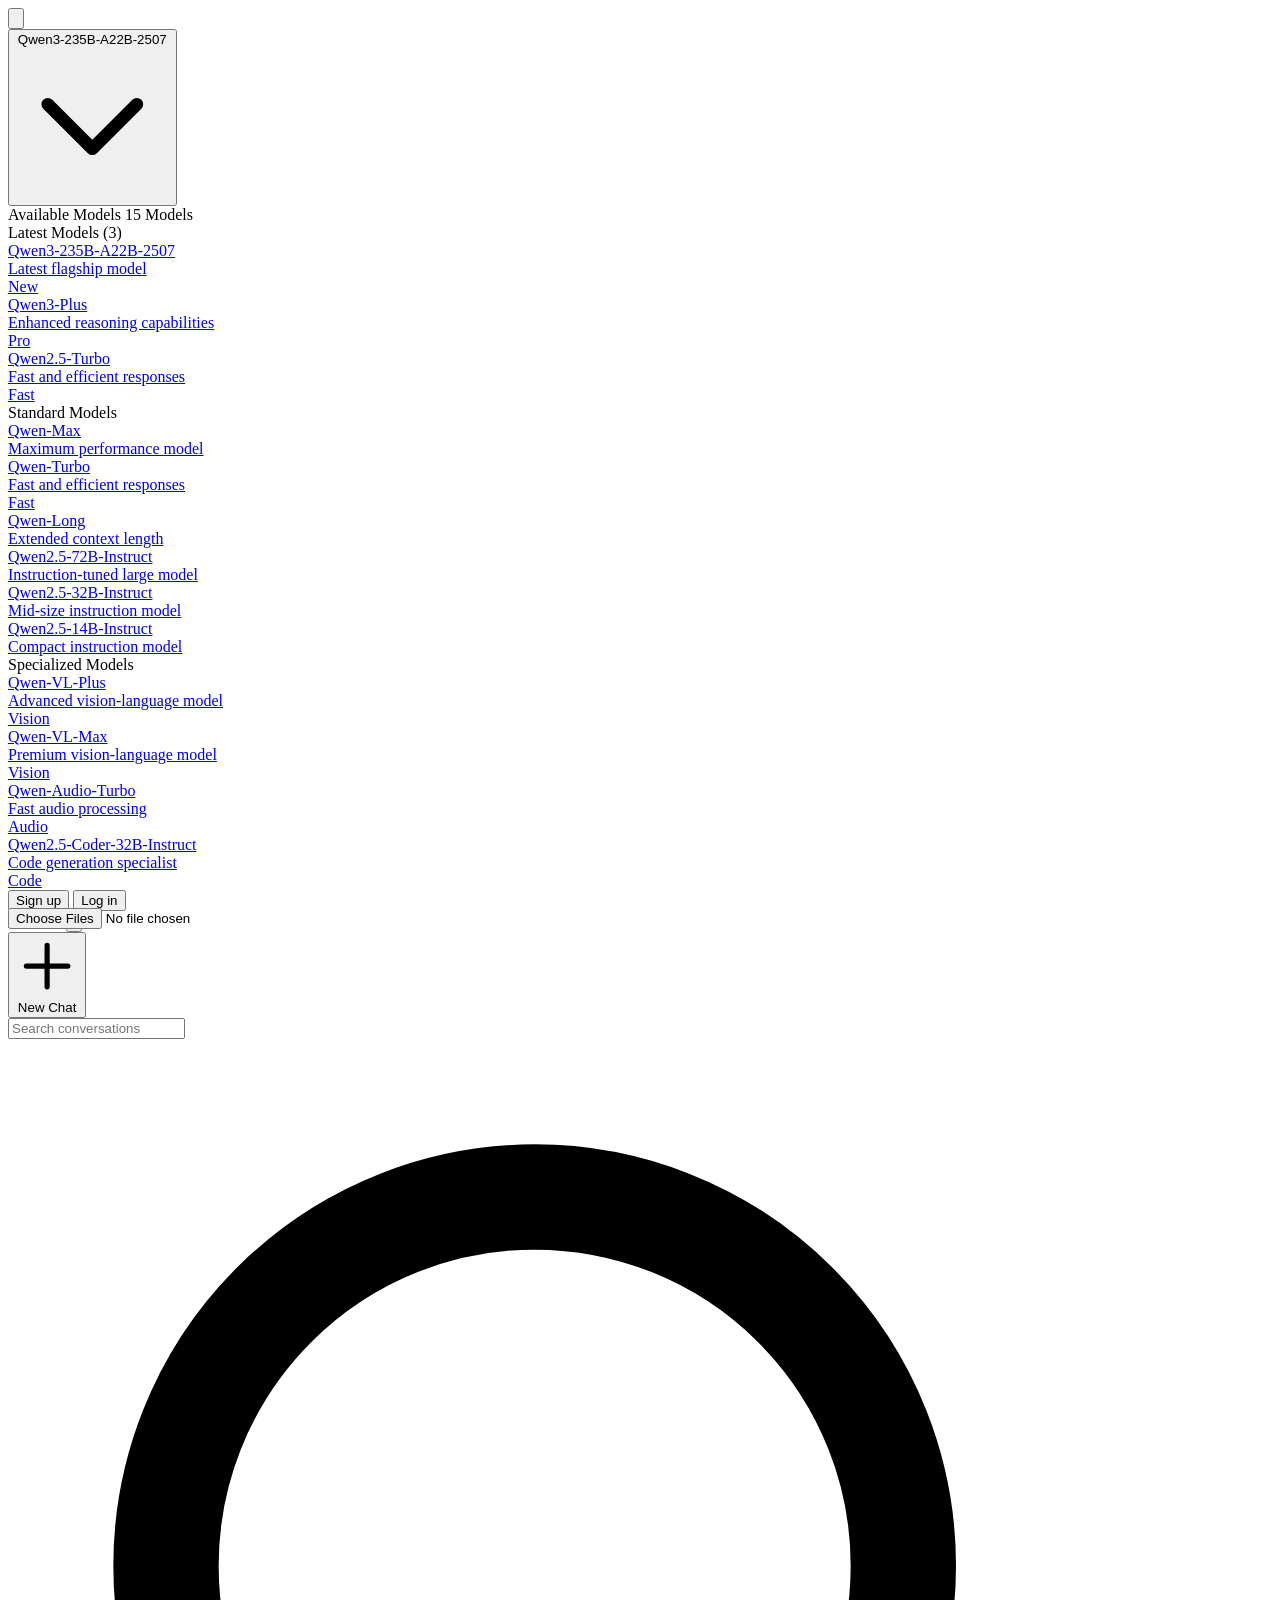
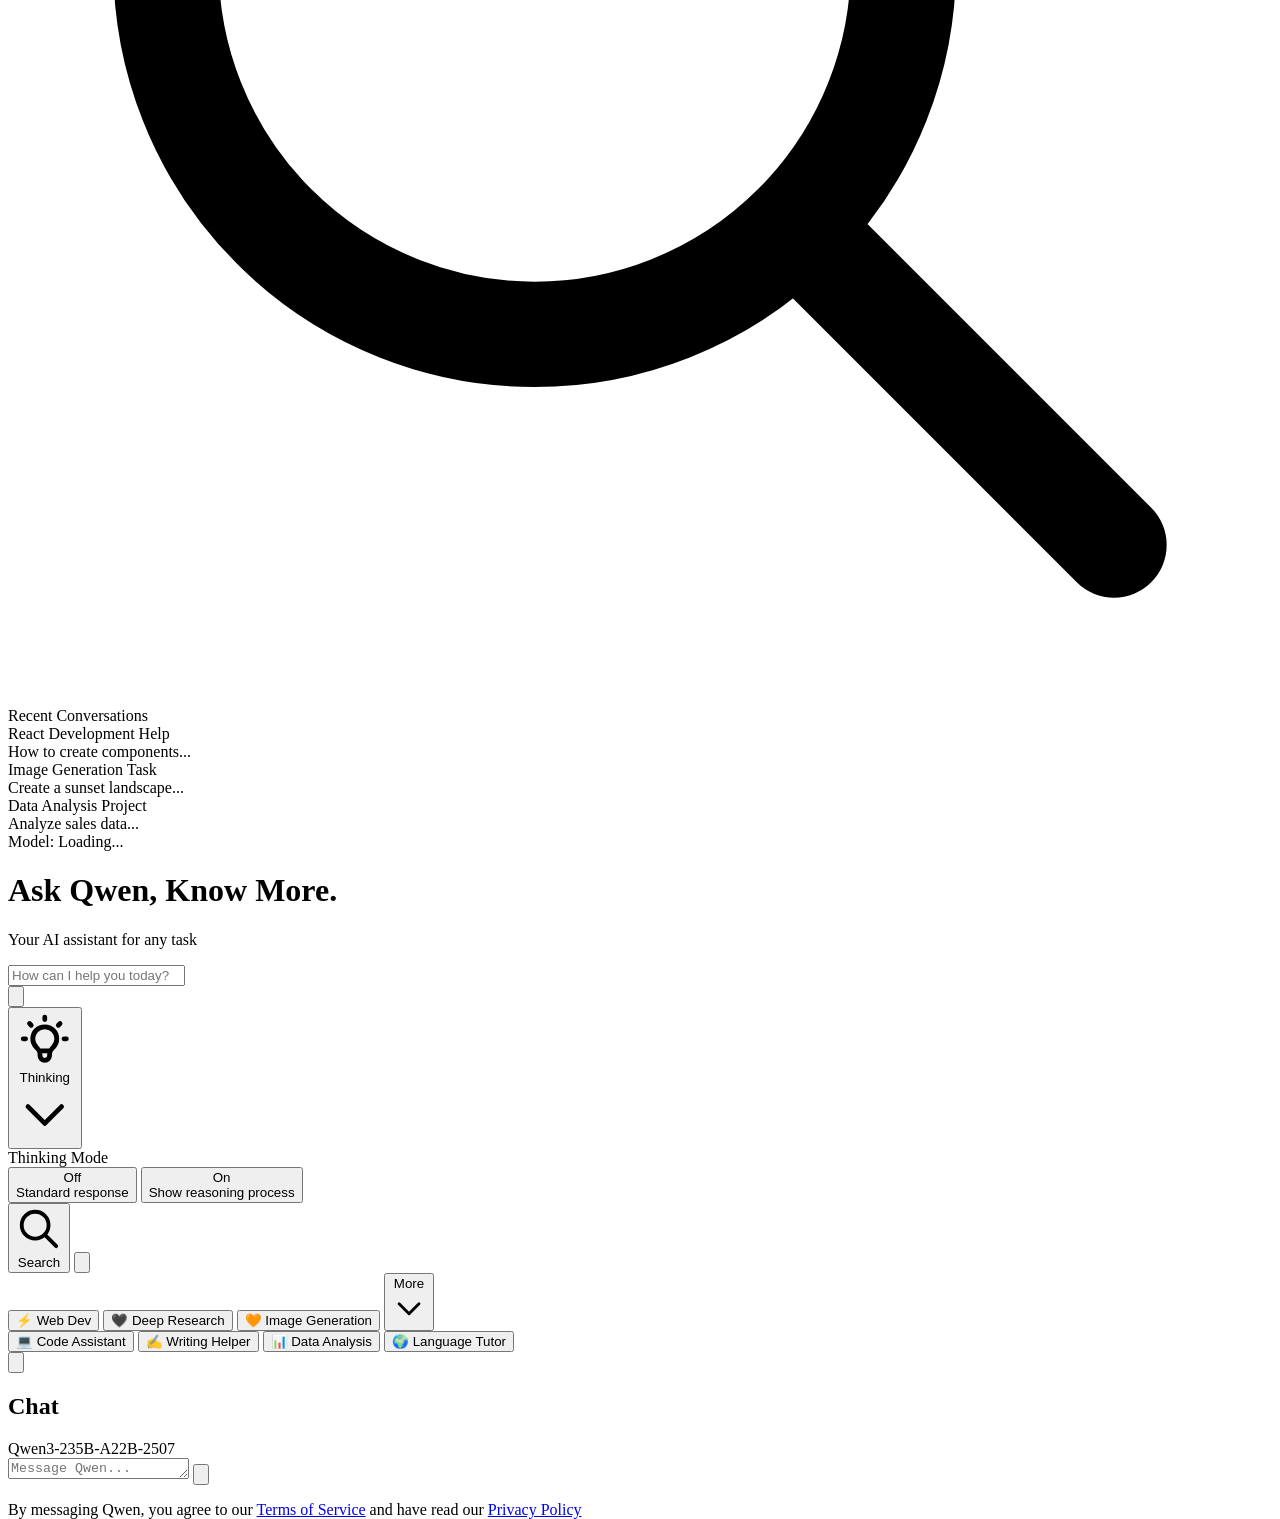
==== ui_clone/index.html @ 299d86d3 "auto-commit for f70ce134-14ff-4883-813b-c6e6c3bb72fe" ====
<!DOCTYPE html>
<html lang="en-US" class="is-chrome is-desktop is-win light">

<head>
    <meta charset="UTF-8">
    <meta name="viewport" content="width=device-width, initial-scale=1.0">
    <title>Qwen</title>
    
    <!-- Qwen's Original CSS for exact styling -->
    <link rel="stylesheet" crossorigin="" href="https://assets.alicdn.com/g/qwenweb/qwen-webui-fe/0.0.169/_app/immutable/assets/aes.D1ndKJq0.css">
    <link rel="stylesheet" crossorigin="" href="https://assets.alicdn.com/g/qwenweb/qwen-webui-fe/0.0.169/_app/immutable/assets/0.BDUhF7UC.css">
    <link rel="stylesheet" crossorigin="" href="https://assets.alicdn.com/g/qwenweb/qwen-webui-fe/0.0.169/_app/immutable/assets/2.DqKaB5UK.css">
    <link rel="stylesheet" crossorigin="" href="https://assets.alicdn.com/g/qwenweb/qwen-webui-fe/0.0.169/_app/immutable/assets/Navbar.Ba7h1wvu.css">
    <link rel="stylesheet" crossorigin="" href="https://assets.alicdn.com/g/qwenweb/qwen-webui-fe/0.0.169/_app/immutable/assets/ChatContent.tpFCF9HS.css">

    <!-- Our Custom CSS for functionality -->
    <link rel="stylesheet" href="/assets/style.css">

    <script>
        // Set theme based on system preference
        (() => {
            const isDarkMode = window.matchMedia("(prefers-color-scheme: dark)").matches;
            if (isDarkMode) {
                document.documentElement.classList.add("dark");
                document.documentElement.classList.remove("light");
            }
        })();
    </script>
</head>

<body data-sveltekit-preload-data="hover" data-spm="29997169" style="overflow: unset;">
    <div id="app" style="display:contents">
        <div class="app relative h-full" id="app-container" style="height: 100vh;">
            
            <!-- ============================================== -->
            <!-- TOP NAVIGATION BAR - Pixel Perfect Match     -->
            <!-- ============================================== -->
            <div class="sticky top-0 z-50 w-full border-b border-gray-200 bg-white dark:border-gray-800 dark:bg-gray-900">
                <div class="flex h-14 items-center justify-between px-4">
                    <!-- Left side - Model selector & Sidebar toggle -->
                    <div class="flex items-center space-x-4">
                        <!-- Sidebar Toggle Button -->
                        <button id="sidebar-toggle" class="lg:hidden rounded-md p-1 text-gray-500 hover:bg-gray-100 hover:text-gray-700 dark:text-gray-400 dark:hover:bg-gray-800 dark:hover:text-gray-300 transition-colors">
                            <svg class="h-5 w-5" fill="none" stroke="currentColor" viewBox="0 0 24 24">
                                <path stroke-linecap="round" stroke-linejoin="round" stroke-width="2" d="M4 6h16M4 12h16M4 18h16"></path>
                            </svg>
                        </button>
                        
                        <div class="relative">
                            <button id="model-selector-button" class="flex items-center space-x-2 rounded-md px-3 py-1.5 text-sm font-medium text-gray-900 hover:bg-gray-100 dark:text-gray-100 dark:hover:bg-gray-800 transition-colors">
                                <span id="current-model-name">Qwen3-235B-A22B-2507</span>
                                <svg class="h-4 w-4 transition-transform" fill="none" stroke="currentColor" viewBox="0 0 24 24">
                                    <path stroke-linecap="round" stroke-linejoin="round" stroke-width="2" d="M19 9l-7 7-7-7"></path>
                                </svg>
                            </button>
                            <!-- Model dropdown with MODEL COUNT DISPLAY -->
                            <div id="model-dropdown" class="absolute left-0 top-full z-20 mt-1 hidden w-80 rounded-md bg-white py-1 shadow-lg ring-1 ring-black ring-opacity-5 dark:bg-gray-800 transform opacity-0 scale-95 transition-all dropdown-shadow">
                                <div class="px-4 py-2 text-xs font-medium text-gray-500 dark:text-gray-400 uppercase tracking-wide flex items-center justify-between">
                                    <span>Available Models</span>
                                    <span id="model-count-badge" class="bg-purple-100 text-purple-800 px-2 py-1 rounded-full text-xs font-semibold dark:bg-purple-900 dark:text-purple-200">15 Models</span>
                                </div>
                                <div class="max-h-96 overflow-y-auto">
                                    <!-- Latest Models -->
                                    <div class="px-4 py-1 text-xs font-medium text-purple-600 dark:text-purple-400">Latest Models (3)</div>
                                    <a href="#" class="flex items-center justify-between px-4 py-3 text-sm text-gray-900 hover:bg-gray-100 dark:text-gray-100 dark:hover:bg-gray-700 transition-colors" data-model="Qwen3-235B-A22B-2507">
                                        <div>
                                            <div class="font-medium">Qwen3-235B-A22B-2507</div>
                                            <div class="text-xs text-gray-500 dark:text-gray-400">Latest flagship model</div>
                                        </div>
                                        <span class="text-xs bg-purple-100 text-purple-800 px-2 py-1 rounded-full dark:bg-purple-900 dark:text-purple-200">New</span>
                                    </a>
                                    <a href="#" class="flex items-center justify-between px-4 py-3 text-sm text-gray-900 hover:bg-gray-100 dark:text-gray-100 dark:hover:bg-gray-700 transition-colors" data-model="Qwen3-Plus">
                                        <div>
                                            <div class="font-medium">Qwen3-Plus</div>
                                            <div class="text-xs text-gray-500 dark:text-gray-400">Enhanced reasoning capabilities</div>
                                        </div>
                                        <span class="text-xs bg-green-100 text-green-800 px-2 py-1 rounded-full dark:bg-green-900 dark:text-green-200">Pro</span>
                                    </a>
                                    <a href="#" class="flex items-center justify-between px-4 py-3 text-sm text-gray-900 hover:bg-gray-100 dark:text-gray-100 dark:hover:bg-gray-700 transition-colors" data-model="Qwen2.5-Turbo">
                                        <div>
                                            <div class="font-medium">Qwen2.5-Turbo</div>
                                            <div class="text-xs text-gray-500 dark:text-gray-400">Fast and efficient responses</div>
                                        </div>
                                        <span class="text-xs bg-blue-100 text-blue-800 px-2 py-1 rounded-full dark:bg-blue-900 dark:text-blue-200">Fast</span>
                                    </a>
                                    
                                    <!-- Standard Models -->
                                    <div class="px-4 py-1 text-xs font-medium text-blue-600 dark:text-blue-400 mt-2">Standard Models</div>
                                    <a href="#" class="flex items-center justify-between px-4 py-3 text-sm text-gray-900 hover:bg-gray-100 dark:text-gray-100 dark:hover:bg-gray-700 transition-colors" data-model="Qwen-Max">
                                        <div>
                                            <div class="font-medium">Qwen-Max</div>
                                            <div class="text-xs text-gray-500 dark:text-gray-400">Maximum performance model</div>
                                        </div>
                                    </a>
                                    <a href="#" class="flex items-center justify-between px-4 py-3 text-sm text-gray-900 hover:bg-gray-100 dark:text-gray-100 dark:hover:bg-gray-700 transition-colors" data-model="Qwen-Turbo">
                                        <div>
                                            <div class="font-medium">Qwen-Turbo</div>
                                            <div class="text-xs text-gray-500 dark:text-gray-400">Fast and efficient responses</div>
                                        </div>
                                        <span class="text-xs bg-blue-100 text-blue-800 px-2 py-1 rounded-full dark:bg-blue-900 dark:text-blue-200">Fast</span>
                                    </a>
                                    <a href="#" class="flex items-center justify-between px-4 py-3 text-sm text-gray-900 hover:bg-gray-100 dark:text-gray-100 dark:hover:bg-gray-700 transition-colors" data-model="Qwen-Long">
                                        <div>
                                            <div class="font-medium">Qwen-Long</div>
                                            <div class="text-xs text-gray-500 dark:text-gray-400">Extended context length</div>
                                        </div>
                                    </a>
                                    <a href="#" class="flex items-center justify-between px-4 py-3 text-sm text-gray-900 hover:bg-gray-100 dark:text-gray-100 dark:hover:bg-gray-700 transition-colors" data-model="Qwen2.5-72B-Instruct">
                                        <div>
                                            <div class="font-medium">Qwen2.5-72B-Instruct</div>
                                            <div class="text-xs text-gray-500 dark:text-gray-400">Instruction-tuned large model</div>
                                        </div>
                                    </a>
                                    <a href="#" class="flex items-center justify-between px-4 py-3 text-sm text-gray-900 hover:bg-gray-100 dark:text-gray-100 dark:hover:bg-gray-700 transition-colors" data-model="Qwen2.5-32B-Instruct">
                                        <div>
                                            <div class="font-medium">Qwen2.5-32B-Instruct</div>
                                            <div class="text-xs text-gray-500 dark:text-gray-400">Mid-size instruction model</div>
                                        </div>
                                    </a>
                                    <a href="#" class="flex items-center justify-between px-4 py-3 text-sm text-gray-900 hover:bg-gray-100 dark:text-gray-100 dark:hover:bg-gray-700 transition-colors" data-model="Qwen2.5-14B-Instruct">
                                        <div>
                                            <div class="font-medium">Qwen2.5-14B-Instruct</div>
                                            <div class="text-xs text-gray-500 dark:text-gray-400">Compact instruction model</div>
                                        </div>
                                    </a>
                                    
                                    <!-- Specialized Models -->
                                    <div class="px-4 py-1 text-xs font-medium text-orange-600 dark:text-orange-400 mt-2">Specialized Models</div>
                                    <a href="#" class="flex items-center justify-between px-4 py-3 text-sm text-gray-900 hover:bg-gray-100 dark:text-gray-100 dark:hover:bg-gray-700 transition-colors" data-model="Qwen-VL-Plus">
                                        <div>
                                            <div class="font-medium">Qwen-VL-Plus</div>
                                            <div class="text-xs text-gray-500 dark:text-gray-400">Advanced vision-language model</div>
                                        </div>
                                        <span class="text-xs bg-orange-100 text-orange-800 px-2 py-1 rounded-full dark:bg-orange-900 dark:text-orange-200">Vision</span>
                                    </a>
                                    <a href="#" class="flex items-center justify-between px-4 py-3 text-sm text-gray-900 hover:bg-gray-100 dark:text-gray-100 dark:hover:bg-gray-700 transition-colors" data-model="Qwen-VL-Max">
                                        <div>
                                            <div class="font-medium">Qwen-VL-Max</div>
                                            <div class="text-xs text-gray-500 dark:text-gray-400">Premium vision-language model</div>
                                        </div>
                                        <span class="text-xs bg-orange-100 text-orange-800 px-2 py-1 rounded-full dark:bg-orange-900 dark:text-orange-200">Vision</span>
                                    </a>
                                    <a href="#" class="flex items-center justify-between px-4 py-3 text-sm text-gray-900 hover:bg-gray-100 dark:text-gray-100 dark:hover:bg-gray-700 transition-colors" data-model="Qwen-Audio-Turbo">
                                        <div>
                                            <div class="font-medium">Qwen-Audio-Turbo</div>
                                            <div class="text-xs text-gray-500 dark:text-gray-400">Fast audio processing</div>
                                        </div>
                                        <span class="text-xs bg-pink-100 text-pink-800 px-2 py-1 rounded-full dark:bg-pink-900 dark:text-pink-200">Audio</span>
                                    </a>
                                    <a href="#" class="flex items-center justify-between px-4 py-3 text-sm text-gray-900 hover:bg-gray-100 dark:text-gray-100 dark:hover:bg-gray-700 transition-colors" data-model="Qwen2.5-Coder-32B-Instruct">
                                        <div>
                                            <div class="font-medium">Qwen2.5-Coder-32B-Instruct</div>
                                            <div class="text-xs text-gray-500 dark:text-gray-400">Code generation specialist</div>
                                        </div>
                                        <span class="text-xs bg-emerald-100 text-emerald-800 px-2 py-1 rounded-full dark:bg-emerald-900 dark:text-emerald-200">Code</span>
                                    </a>
                                </div>
                            </div>
                        </div>
                    </div>
                    
                    <!-- Right side - Login buttons -->
                    <div class="flex items-center space-x-3">
                        <button class="text-sm font-medium text-gray-700 hover:text-gray-900 dark:text-gray-300 dark:hover:text-gray-100 transition-colors">
                            Sign up
                        </button>
                        <button class="rounded-md bg-purple-600 px-4 py-2 text-sm font-medium text-white hover:bg-purple-700 transition-colors">
                            Log in
                        </button>
                    </div>
                </div>
            </div>

            <!-- ============================================== -->
            <!-- MAIN LAYOUT: COLLAPSIBLE SIDEBAR + CONTENT   -->
            <!-- ============================================== -->
            <div class="flex h-full">
                
                <!-- COLLAPSIBLE SIDEBAR - Fixed width when visible -->
                <div id="sidebar" class="fixed lg:relative top-0 left-0 z-40 h-full w-64 bg-white dark:bg-gray-900 border-r border-gray-200 dark:border-gray-800 transform -translate-x-full lg:translate-x-0 transition-transform duration-300 ease-in-out">
                    <div class="flex h-full flex-col">
                        <!-- Sidebar Header -->
                        <div class="flex items-center justify-between p-4 border-b border-gray-200 dark:border-gray-800">
                            <img alt="Qwen" class="h-8" src="https://assets.alicdn.com/g/qwenweb/qwen-webui-fe/0.0.169/static/qwen_row_text_icon_light_540.png">
                            <button id="sidebar-close" class="lg:hidden rounded-md p-1 text-gray-500 hover:bg-gray-100 hover:text-gray-700 dark:text-gray-400 dark:hover:bg-gray-800 dark:hover:text-gray-300 transition-colors">
                                <svg class="h-5 w-5" fill="none" stroke="currentColor" viewBox="0 0 24 24">
                                    <path stroke-linecap="round" stroke-linejoin="round" stroke-width="2" d="M6 18L18 6M6 6l12 12"></path>
                                </svg>
                            </button>
                        </div>

                        <!-- New Chat Button -->
                        <div class="p-4">
                            <button id="new-chat-button" class="flex w-full items-center space-x-3 rounded-lg border border-gray-200 px-4 py-3 text-sm font-medium text-gray-700 hover:bg-gray-50 dark:border-gray-600 dark:text-gray-300 dark:hover:bg-gray-800 transition-colors">
                                <svg class="h-4 w-4" fill="none" stroke="currentColor" viewBox="0 0 24 24">
                                    <path stroke-linecap="round" stroke-linejoin="round" stroke-width="2" d="M12 4v16m8-8H4"></path>
                                </svg>
                                <span>New Chat</span>
                            </button>
                        </div>

                        <!-- Search -->
                        <div class="px-4 mb-4">
                            <div class="relative">
                                <input type="text" placeholder="Search conversations" class="w-full rounded-lg border border-gray-200 bg-gray-50 px-3 py-2 pl-10 text-sm text-gray-900 focus:border-purple-500 focus:outline-none focus:ring-1 focus:ring-purple-500 dark:border-gray-600 dark:bg-gray-800 dark:text-gray-100 transition-colors">
                                <svg class="absolute left-3 top-2.5 h-4 w-4 text-gray-400" fill="none" stroke="currentColor" viewBox="0 0 24 24">
                                    <path stroke-linecap="round" stroke-linejoin="round" stroke-width="2" d="M21 21l-6-6m2-5a7 7 0 11-14 0 7 7 0 0114 0z"></path>
                                </svg>
                            </div>
                        </div>

                        <!-- Chat History -->
                        <div class="flex-1 overflow-y-auto px-4">
                            <div class="mb-2 text-xs font-medium text-gray-500 dark:text-gray-400 uppercase tracking-wide">Recent Conversations</div>
                            <div id="chat-history-list" class="space-y-1">
                                <!-- Sample chat history items -->
                                <div class="chat-history-item p-3 rounded-lg hover:bg-gray-50 dark:hover:bg-gray-800 cursor-pointer transition-colors">
                                    <div class="text-sm font-medium text-gray-900 dark:text-gray-100 truncate">React Development Help</div>
                                    <div class="text-xs text-gray-500 dark:text-gray-400 mt-1">How to create components...</div>
                                </div>
                                <div class="chat-history-item p-3 rounded-lg hover:bg-gray-50 dark:hover:bg-gray-800 cursor-pointer transition-colors">
                                    <div class="text-sm font-medium text-gray-900 dark:text-gray-100 truncate">Image Generation Task</div>
                                    <div class="text-xs text-gray-500 dark:text-gray-400 mt-1">Create a sunset landscape...</div>
                                </div>
                                <div class="chat-history-item p-3 rounded-lg hover:bg-gray-50 dark:hover:bg-gray-800 cursor-pointer transition-colors">
                                    <div class="text-sm font-medium text-gray-900 dark:text-gray-100 truncate">Data Analysis Project</div>
                                    <div class="text-xs text-gray-500 dark:text-gray-400 mt-1">Analyze sales data...</div>
                                </div>
                            </div>
                        </div>

                        <!-- Footer -->
                        <div class="border-t border-gray-200 p-4 dark:border-gray-800">
                            <div class="text-xs text-gray-500 dark:text-gray-400">
                                Model: <span id="sidebar-model-name" class="font-medium text-gray-700 dark:text-gray-300">Loading...</span>
                            </div>
                        </div>
                    </div>
                </div>

                <!-- MAIN CONTENT AREA - Responsive padding for sidebar -->
                <div class="flex-1 flex flex-col min-h-0 lg:ml-0" id="main-content">
                    
                    <!-- WELCOME STATE - shown when no active chat -->
                    <div id="welcome-area" class="flex-1 flex flex-col items-center justify-center px-4 py-8">
                        <!-- Main Title -->
                        <div class="mb-8 text-center">
                            <h1 class="text-4xl md:text-5xl font-semibold text-gray-900 dark:text-gray-100 mb-2">
                                Ask Qwen, Know More.
                            </h1>
                            <p class="text-lg text-gray-600 dark:text-gray-400">
                                Your AI assistant for any task
                            </p>
                        </div>

                        <!-- Main Input Area -->
                        <div class="w-full max-w-2xl">
                            <div class="relative">
                                <!-- Input Container -->
                                <div class="flex items-center rounded-2xl border border-gray-300 bg-white p-2 shadow-lg hover:shadow-xl dark:border-gray-600 dark:bg-gray-800 transition-all duration-200 input-container">
                                    <input
                                        id="main-chat-input"
                                        type="text"
                                        placeholder="How can I help you today?"
                                        class="flex-1 bg-transparent px-4 py-3 text-gray-900 placeholder-gray-500 focus:outline-none dark:text-gray-100 dark:placeholder-gray-400 text-base"
                                    />
                                    
                                    <!-- Input Controls -->
                                    <div class="flex items-center space-x-2">
                                        <!-- File Upload Button -->
                                        <button id="file-upload-button" class="rounded-full p-2 text-gray-500 hover:bg-gray-100 hover:text-gray-700 dark:text-gray-400 dark:hover:bg-gray-700 dark:hover:text-gray-300 transition-colors" title="Upload file">
                                            <svg class="h-5 w-5" fill="none" stroke="currentColor" viewBox="0 0 24 24">
                                                <path stroke-linecap="round" stroke-linejoin="round" stroke-width="2" d="M15.172 7l-6.586 6.586a2 2 0 102.828 2.828l6.414-6.586a4 4 0 00-5.656-5.656l-6.415 6.585a6 6 0 108.486 8.486L20.5 13"></path>
                                            </svg>
                                        </button>
                                        
                                        <!-- Thinking Mode Toggle with Dropdown -->
                                        <div class="relative">
                                            <button id="thinking-button" class="flex items-center space-x-1 rounded-lg px-3 py-2 text-sm text-gray-600 hover:bg-gray-100 dark:text-gray-400 dark:hover:bg-gray-700 transition-colors" title="Toggle thinking mode">
                                                <svg class="h-4 w-4" fill="none" stroke="currentColor" viewBox="0 0 24 24">
                                                    <path stroke-linecap="round" stroke-linejoin="round" stroke-width="2" d="M9.663 17h4.673M12 3v1m6.364 1.636l-.707.707M21 12h-1M4 12H3m3.343-5.657l-.707-.707m2.828 9.9a5 5 0 117.072 0l-.548.547A3.374 3.374 0 0014 18.469V19a2 2 0 11-4 0v-.531c0-.895-.356-1.754-.988-2.386l-.548-.547z"></path>
                                                </svg>
                                                <span class="hidden sm:inline">Thinking</span>
                                                <svg class="h-3 w-3" fill="none" stroke="currentColor" viewBox="0 0 24 24">
                                                    <path stroke-linecap="round" stroke-linejoin="round" stroke-width="2" d="M19 9l-7 7-7-7"></path>
                                                </svg>
                                            </button>
                                            <!-- Thinking Dropdown -->
                                            <div id="thinking-dropdown" class="absolute bottom-full left-0 mb-2 hidden w-48 rounded-md bg-white py-1 shadow-lg ring-1 ring-black ring-opacity-5 dark:bg-gray-800 transform opacity-0 scale-95 transition-all">
                                                <div class="px-4 py-2 text-xs font-medium text-gray-500 dark:text-gray-400 uppercase tracking-wide">Thinking Mode</div>
                                                <button class="thinking-option w-full text-left px-4 py-2 text-sm text-gray-900 hover:bg-gray-100 dark:text-gray-100 dark:hover:bg-gray-700 transition-colors" data-thinking="off">
                                                    <div class="font-medium">Off</div>
                                                    <div class="text-xs text-gray-500 dark:text-gray-400">Standard response</div>
                                                </button>
                                                <button class="thinking-option w-full text-left px-4 py-2 text-sm text-gray-900 hover:bg-gray-100 dark:text-gray-100 dark:hover:bg-gray-700 transition-colors" data-thinking="on">
                                                    <div class="font-medium">On</div>
                                                    <div class="text-xs text-gray-500 dark:text-gray-400">Show reasoning process</div>
                                                </button>
                                            </div>
                                        </div>
                                        
                                        <!-- Web Search Toggle -->
                                        <button id="search-button" class="flex items-center space-x-1 rounded-lg px-3 py-2 text-sm text-gray-600 hover:bg-gray-100 dark:text-gray-400 dark:hover:bg-gray-700 transition-colors" title="Toggle web search">
                                            <svg class="h-4 w-4" fill="none" stroke="currentColor" viewBox="0 0 24 24">
                                                <path stroke-linecap="round" stroke-linejoin="round" stroke-width="2" d="M21 21l-6-6m2-5a7 7 0 11-14 0 7 7 0 0114 0z"></path>
                                            </svg>
                                            <span class="hidden sm:inline">Search</span>
                                        </button>
                                        
                                        <!-- Send Button -->
                                        <button id="main-send-button" class="rounded-full bg-purple-600 p-3 text-white hover:bg-purple-700 disabled:opacity-50 transition-all duration-200 hover:scale-105" title="Send message">
                                            <svg class="h-5 w-5" fill="none" stroke="currentColor" viewBox="0 0 24 24">
                                                <path stroke-linecap="round" stroke-linejoin="round" stroke-width="2" d="M12 19l9 2-9-18-9 18 9-2zm0 0v-8"></path>
                                            </svg>
                                        </button>
                                    </div>
                                </div>
                            </div>

                            <!-- Action Buttons -->
                            <div class="mt-8 flex flex-wrap justify-center gap-3">
                                <button class="action-button flex items-center space-x-2 rounded-full border border-gray-200 bg-white px-4 py-3 text-sm font-medium text-gray-700 hover:bg-gray-50 hover:shadow-lg hover:border-purple-200 dark:border-gray-600 dark:bg-gray-800 dark:text-gray-300 dark:hover:bg-gray-700 transition-all duration-200" data-action="web-dev">
                                    <span class="text-lg">⚡</span>
                                    <span>Web Dev</span>
                                </button>
                                
                                <button class="action-button flex items-center space-x-2 rounded-full border border-gray-200 bg-white px-4 py-3 text-sm font-medium text-gray-700 hover:bg-gray-50 hover:shadow-lg hover:border-purple-200 dark:border-gray-600 dark:bg-gray-800 dark:text-gray-300 dark:hover:bg-gray-700 transition-all duration-200" data-action="deep-research">
                                    <span class="text-lg">🖤</span>
                                    <span>Deep Research</span>
                                </button>
                                
                                <button class="action-button flex items-center space-x-2 rounded-full border border-gray-200 bg-white px-4 py-3 text-sm font-medium text-gray-700 hover:bg-gray-50 hover:shadow-lg hover:border-purple-200 dark:border-gray-600 dark:bg-gray-800 dark:text-gray-300 dark:hover:bg-gray-700 transition-all duration-200" data-action="image-generation">
                                    <span class="text-lg">🧡</span>
                                    <span>Image Generation</span>
                                </button>
                                
                                <button id="more-button" class="action-button flex items-center space-x-2 rounded-full border border-gray-200 bg-white px-4 py-3 text-sm font-medium text-gray-700 hover:bg-gray-50 hover:shadow-lg hover:border-purple-200 dark:border-gray-600 dark:bg-gray-800 dark:text-gray-300 dark:hover:bg-gray-700 transition-all duration-200" data-action="more">
                                    <span>More</span>
                                    <svg class="h-4 w-4 transition-transform" fill="none" stroke="currentColor" viewBox="0 0 24 24">
                                        <path stroke-linecap="round" stroke-linejoin="round" stroke-width="2" d="M19 9l-7 7-7-7"></path>
                                    </svg>
                                </button>
                            </div>
                            
                            <!-- More Options Dropdown -->
                            <div id="more-dropdown" class="mt-4 hidden flex flex-wrap justify-center gap-3 opacity-0 transform scale-95 transition-all duration-300">
                                <button class="action-button flex items-center space-x-2 rounded-full border border-gray-200 bg-white px-4 py-3 text-sm font-medium text-gray-700 hover:bg-gray-50 hover:shadow-lg hover:border-purple-200 dark:border-gray-600 dark:bg-gray-800 dark:text-gray-300 dark:hover:bg-gray-700 transition-all duration-200" data-action="code-assistant">
                                    <span class="text-lg">💻</span>
                                    <span>Code Assistant</span>
                                </button>
                                
                                <button class="action-button flex items-center space-x-2 rounded-full border border-gray-200 bg-white px-4 py-3 text-sm font-medium text-gray-700 hover:bg-gray-50 hover:shadow-lg hover:border-purple-200 dark:border-gray-600 dark:bg-gray-800 dark:text-gray-300 dark:hover:bg-gray-700 transition-all duration-200" data-action="writing-helper">
                                    <span class="text-lg">✍️</span>
                                    <span>Writing Helper</span>
                                </button>
                                
                                <button class="action-button flex items-center space-x-2 rounded-full border border-gray-200 bg-white px-4 py-3 text-sm font-medium text-gray-700 hover:bg-gray-50 hover:shadow-lg hover:border-purple-200 dark:border-gray-600 dark:bg-gray-800 dark:text-gray-300 dark:hover:bg-gray-700 transition-all duration-200" data-action="data-analysis">
                                    <span class="text-lg">📊</span>
                                    <span>Data Analysis</span>
                                </button>
                                
                                <button class="action-button flex items-center space-x-2 rounded-full border border-gray-200 bg-white px-4 py-3 text-sm font-medium text-gray-700 hover:bg-gray-50 hover:shadow-lg hover:border-purple-200 dark:border-gray-600 dark:bg-gray-800 dark:text-gray-300 dark:hover:bg-gray-700 transition-all duration-200" data-action="language-tutor">
                                    <span class="text-lg">🌍</span>
                                    <span>Language Tutor</span>
                                </button>
                            </div>
                        </div>
                    </div>

                    <!-- CHAT AREA - shown when chatting -->
                    <div id="chat-area" class="hidden flex-1 flex flex-col">
                        <!-- Chat Header -->
                        <div class="border-b border-gray-200 dark:border-gray-800 px-4 py-3 flex items-center justify-between">
                            <div class="flex items-center space-x-3">
                                <button id="sidebar-toggle-chat" class="lg:hidden rounded-md p-1 text-gray-500 hover:bg-gray-100 hover:text-gray-700 dark:text-gray-400 dark:hover:bg-gray-800 dark:hover:text-gray-300 transition-colors">
                                    <svg class="h-5 w-5" fill="none" stroke="currentColor" viewBox="0 0 24 24">
                                        <path stroke-linecap="round" stroke-linejoin="round" stroke-width="2" d="M4 6h16M4 12h16M4 18h16"></path>
                                    </svg>
                                </button>
                                <h2 class="text-lg font-medium text-gray-900 dark:text-gray-100">Chat</h2>
                            </div>
                            <div class="text-sm text-gray-500 dark:text-gray-400">
                                <span id="current-model-display">Qwen3-235B-A22B-2507</span>
                            </div>
                        </div>
                        
                        <!-- Chat messages container -->
                        <div id="messages-container" class="flex-1 overflow-y-auto p-4 space-y-4">
                            <!-- Messages will be inserted here -->
                        </div>

                        <!-- Chat Input Area -->
                        <div class="border-t border-gray-200 p-4 dark:border-gray-800">
                            <div class="max-w-4xl mx-auto">
                                <div class="relative">
                                    <textarea
                                        id="chat-textarea"
                                        placeholder="Message Qwen..."
                                        rows="1"
                                        class="w-full resize-none rounded-2xl border border-gray-300 bg-white px-4 py-3 pr-12 text-gray-900 focus:border-purple-500 focus:outline-none focus:ring-1 focus:ring-purple-500 dark:border-gray-600 dark:bg-gray-800 dark:text-gray-100 transition-colors"
                                    ></textarea>
                                    <button id="chat-send-button" class="absolute bottom-2 right-2 rounded-xl bg-purple-600 p-2 text-white hover:bg-purple-700 disabled:opacity-50 transition-all duration-200 hover:scale-105">
                                        <svg class="h-4 w-4" fill="none" stroke="currentColor" viewBox="0 0 24 24">
                                            <path stroke-linecap="round" stroke-linejoin="round" stroke-width="2" d="M12 19l9 2-9-18-9 18 9-2zm0 0v-8"></path>
                                        </svg>
                                    </button>
                                </div>
                            </div>
                        </div>
                    </div>

                    <!-- Footer - Always visible -->
                    <div class="border-t border-gray-200 px-4 py-3 text-center text-xs text-gray-500 dark:border-gray-800 dark:text-gray-400">
                        <p>
                            By messaging Qwen, you agree to our 
                            <a href="#" class="text-purple-600 hover:underline">Terms of Service</a> 
                            and have read our 
                            <a href="#" class="text-purple-600 hover:underline">Privacy Policy</a>
                        </p>
                    </div>
                </div>
            </div>

            <!-- Sidebar Overlay for Mobile -->
            <div id="sidebar-overlay" class="fixed inset-0 bg-black bg-opacity-50 z-30 lg:hidden hidden"></div>
        </div>
    </div>

    <!-- Hidden file input for uploads -->
    <input type="file" id="file-input" class="hidden" multiple accept="image/*,text/*,.pdf,.doc,.docx">

    <script src="/assets/script.js" defer></script>
</body>
</html>
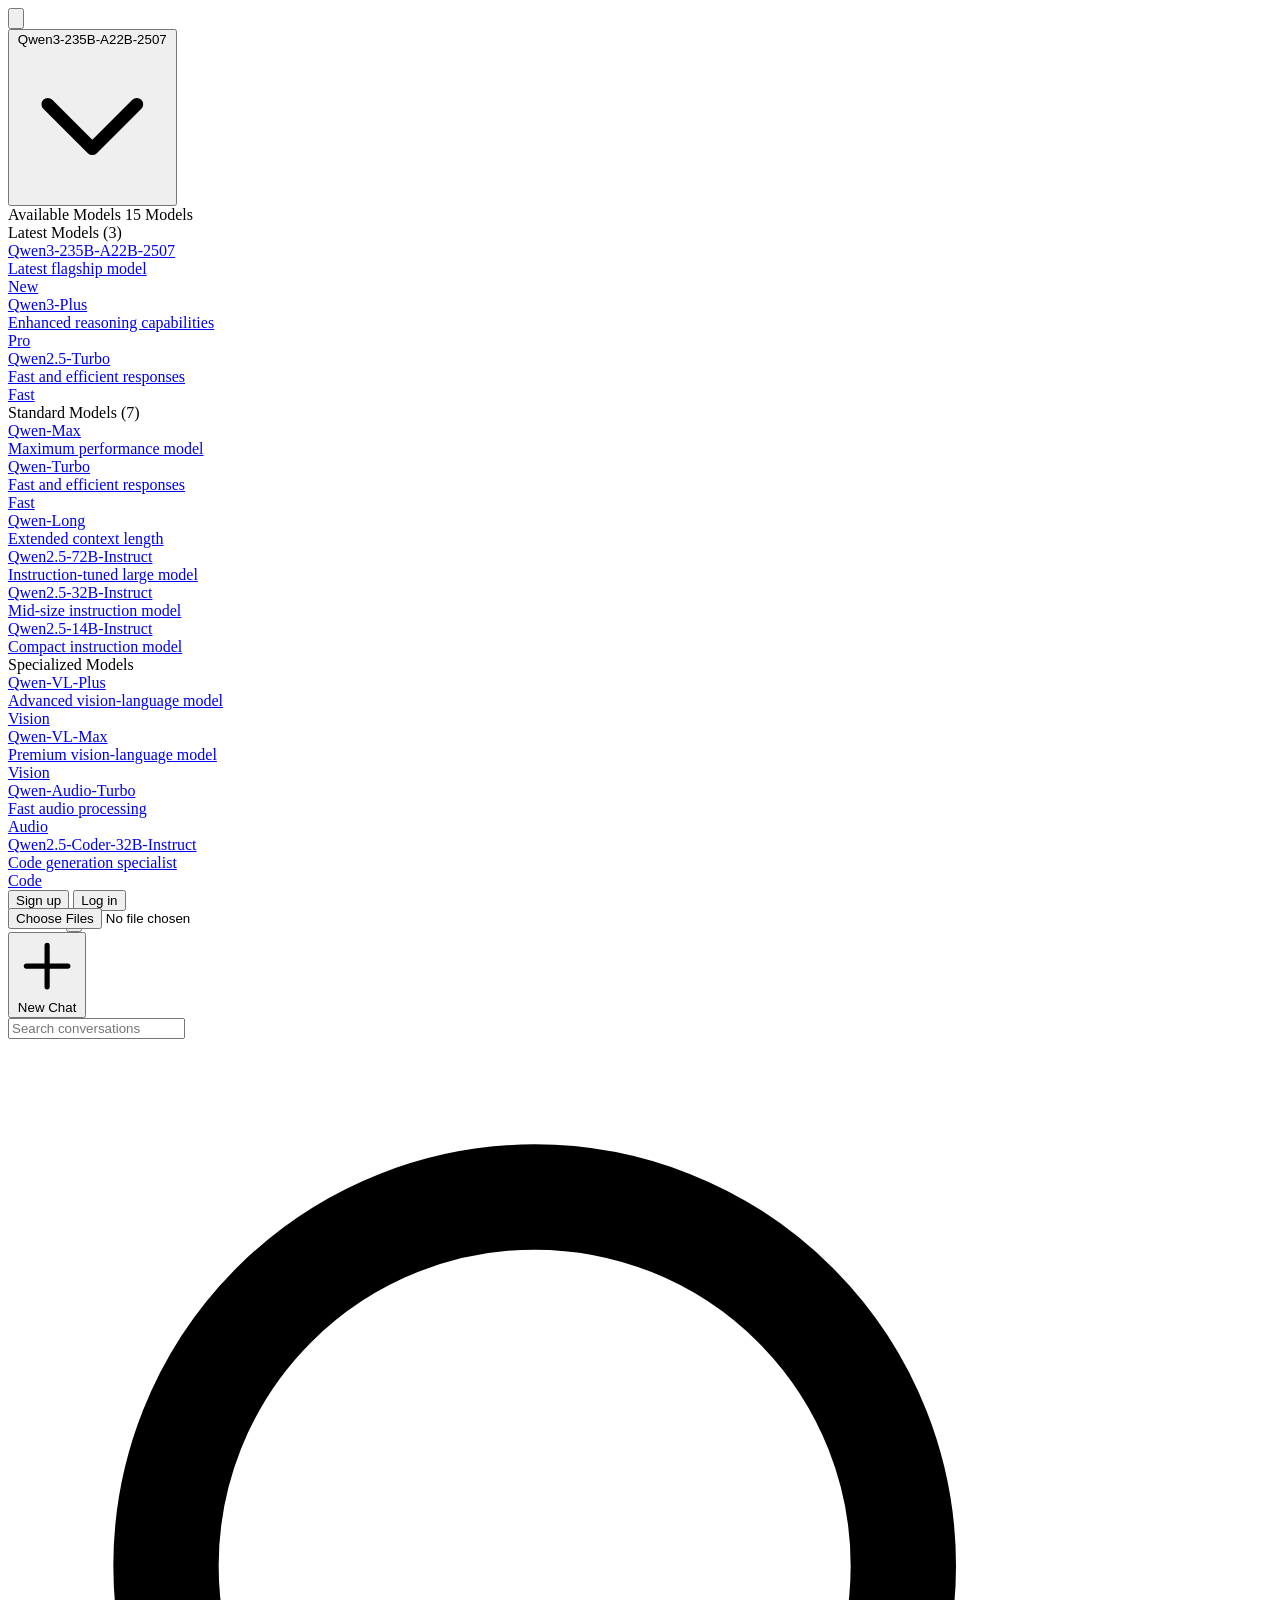
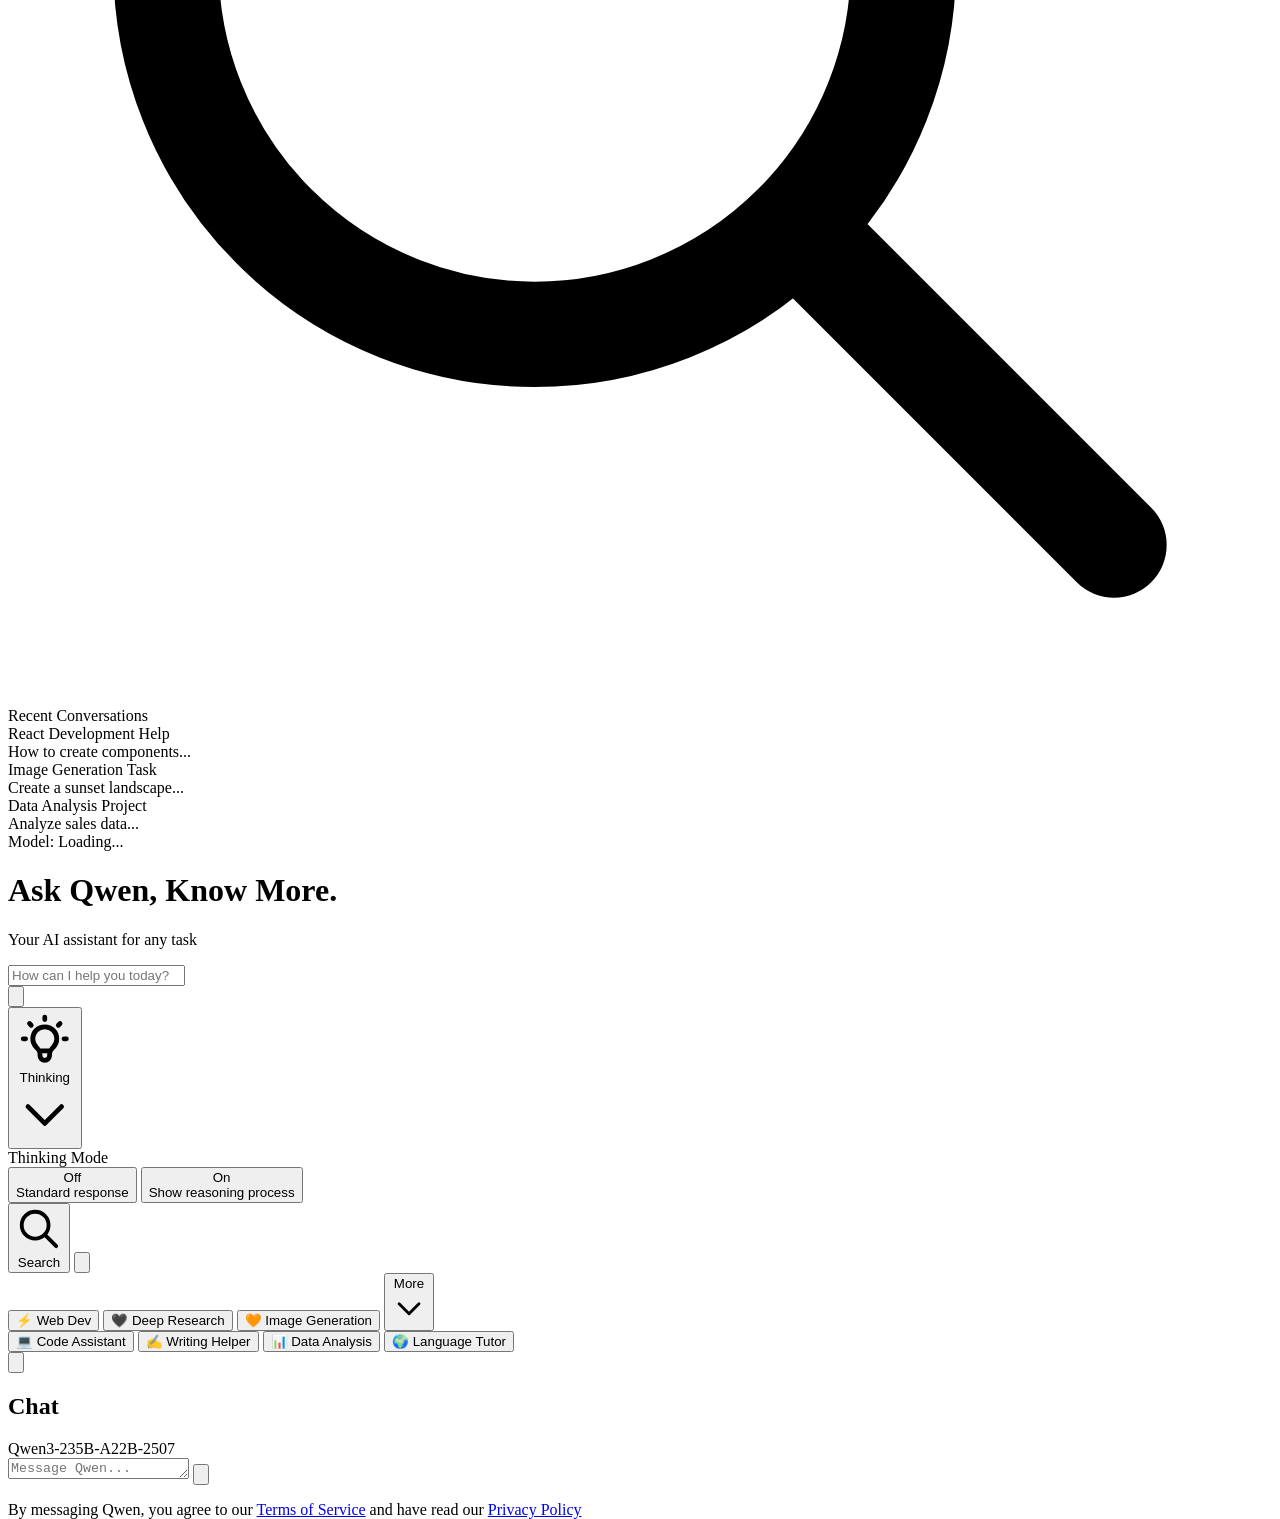
==== commit a5a660ad: "auto-commit for d5644e6e-2b65-4d1a-bea1-a3bc488805bb" ====
--- a/ui_clone/index.html
+++ b/ui_clone/index.html
@@ -85,7 +85,7 @@
                                     </a>
                                     
                                     <!-- Standard Models -->
-                                    <div class="px-4 py-1 text-xs font-medium text-blue-600 dark:text-blue-400 mt-2">Standard Models</div>
+                                    <div class="px-4 py-1 text-xs font-medium text-blue-600 dark:text-blue-400 mt-2">Standard Models (7)</div>
                                     <a href="#" class="flex items-center justify-between px-4 py-3 text-sm text-gray-900 hover:bg-gray-100 dark:text-gray-100 dark:hover:bg-gray-700 transition-colors" data-model="Qwen-Max">
                                         <div>
                                             <div class="font-medium">Qwen-Max</div>
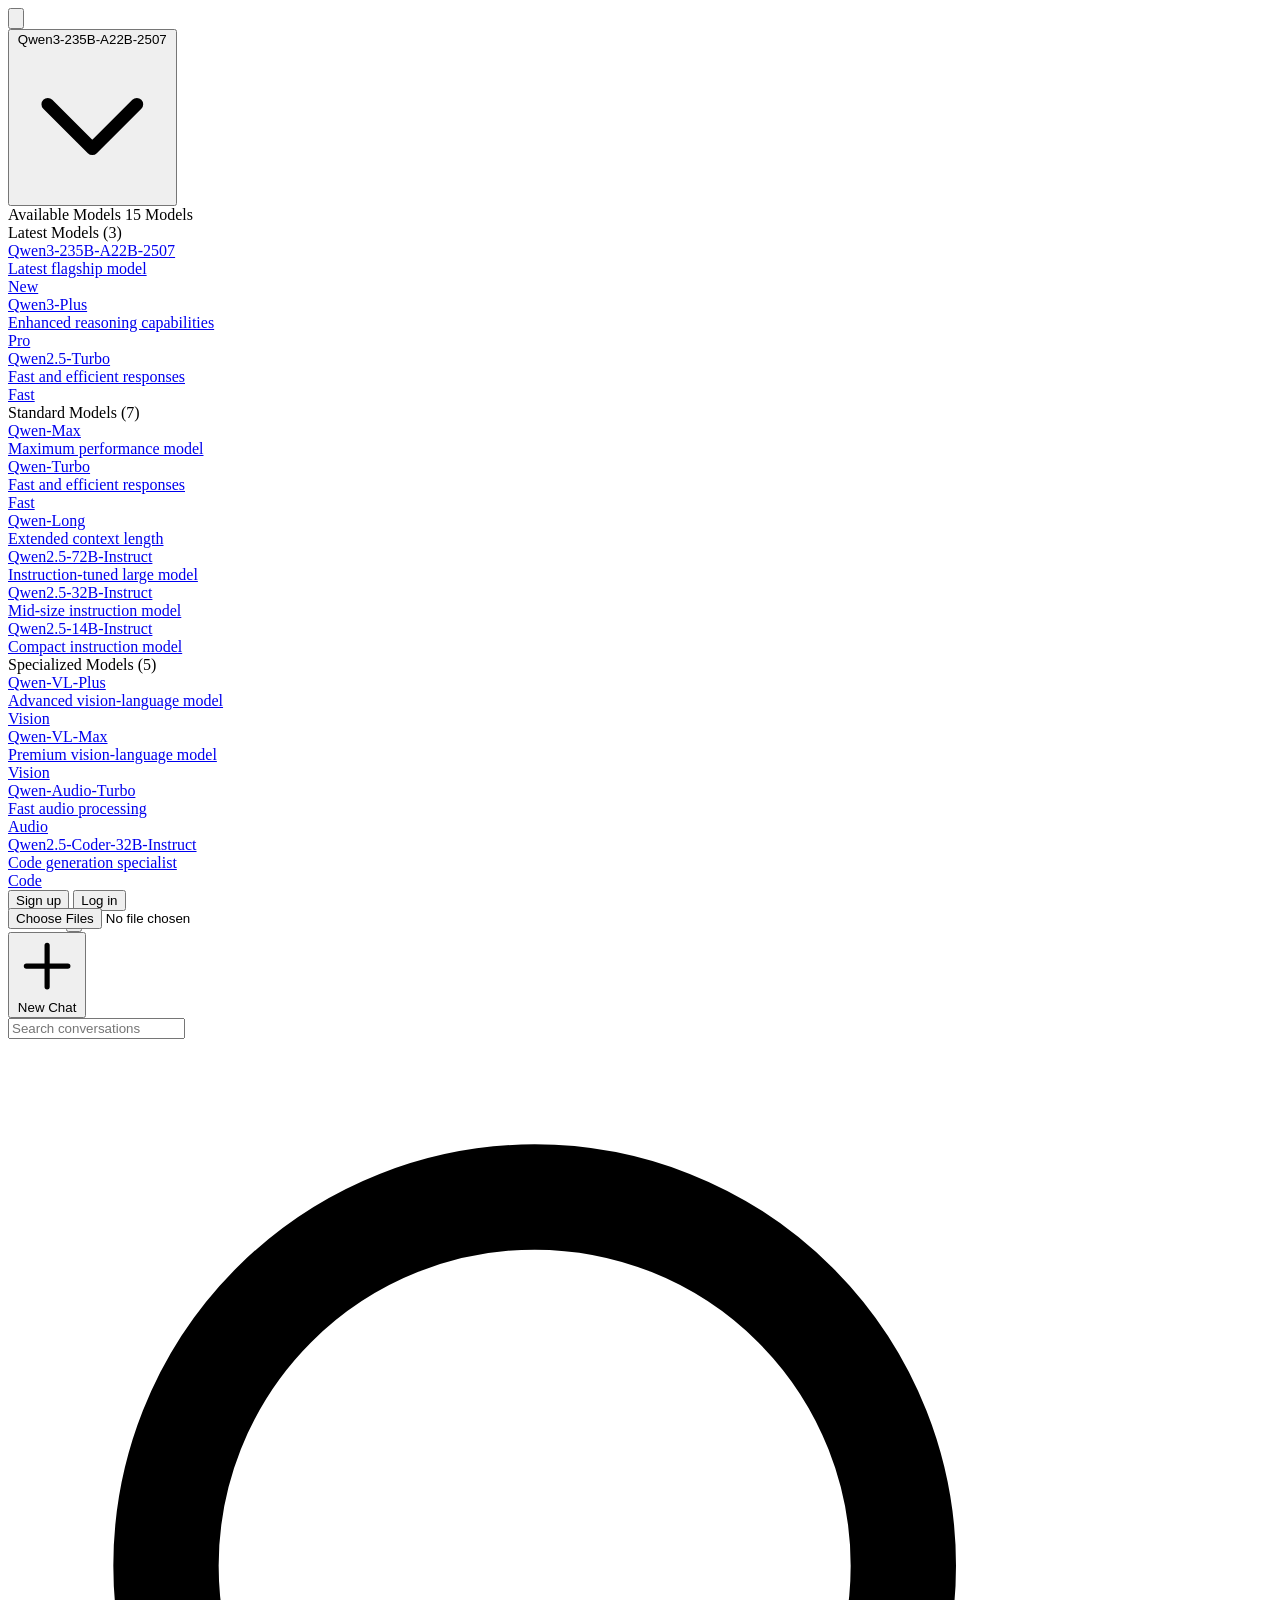
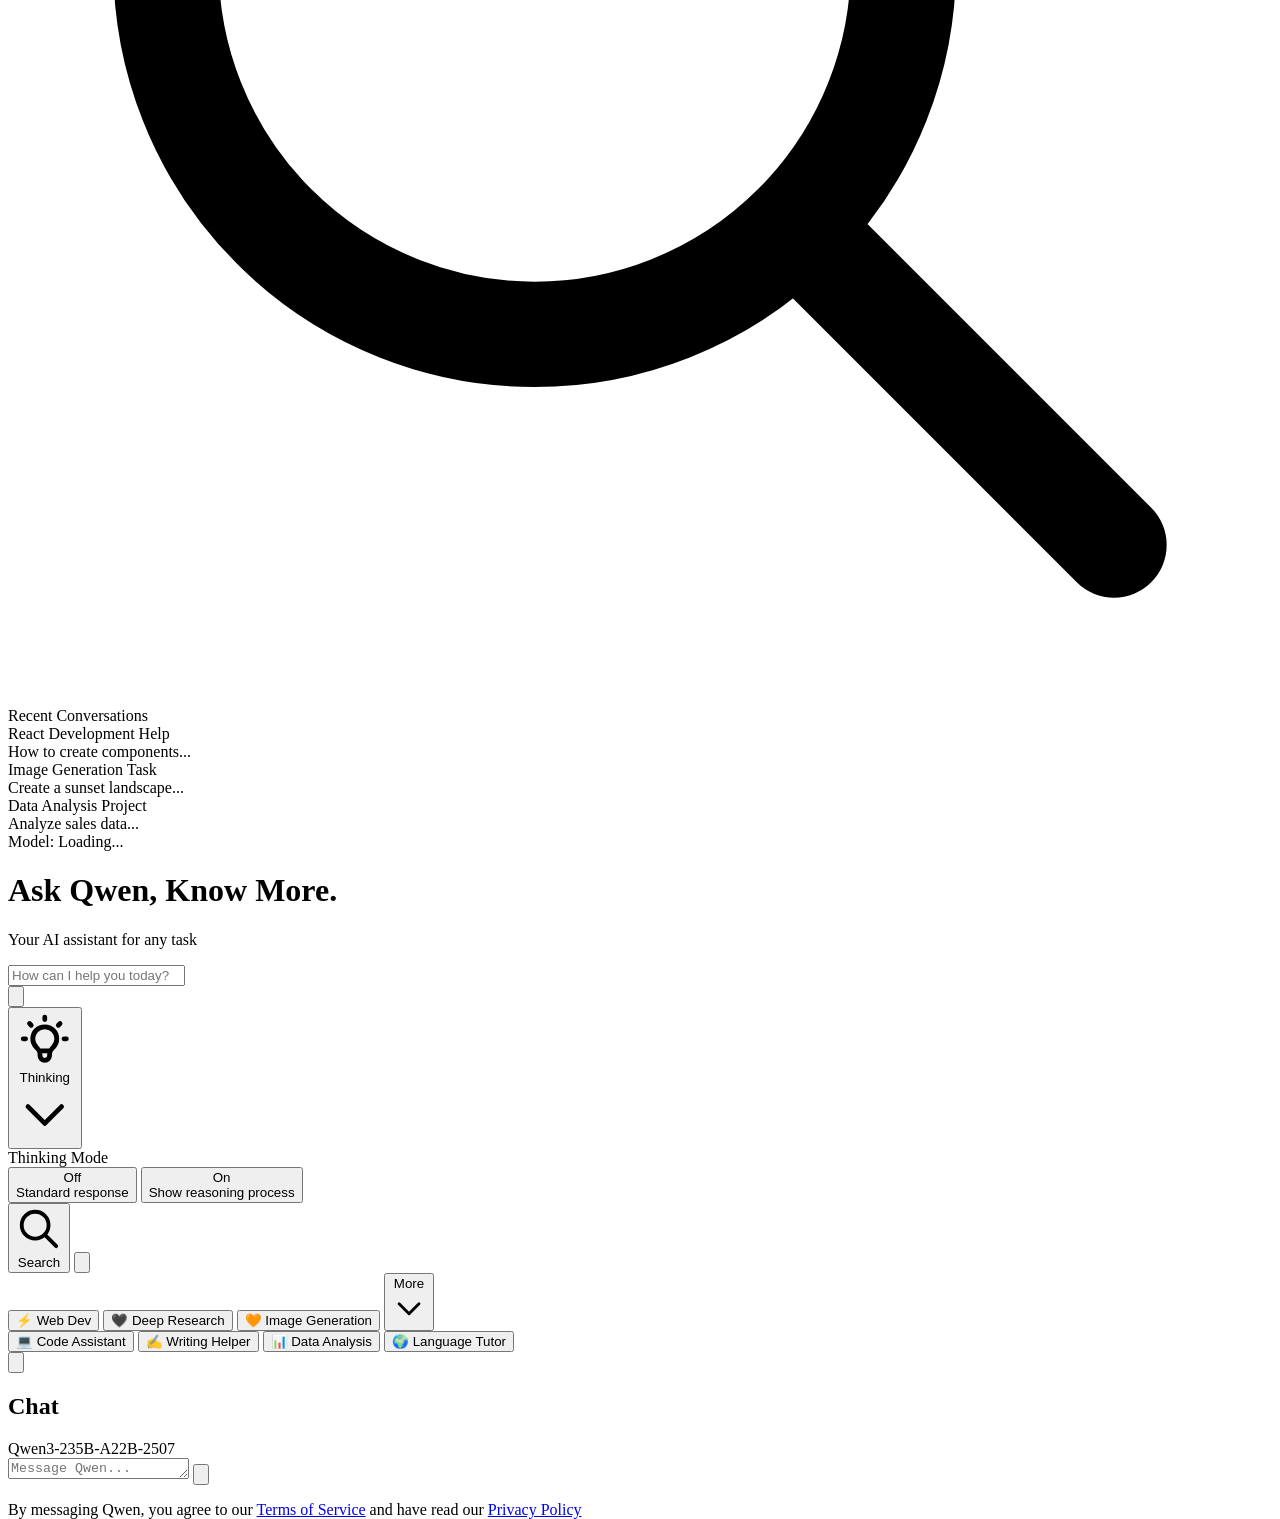
==== commit d1cebf2c: "auto-commit for 1359114a-7567-4156-ad84-15567ae0e519" ====
--- a/ui_clone/index.html
+++ b/ui_clone/index.html
@@ -125,7 +125,7 @@
                                     </a>
                                     
                                     <!-- Specialized Models -->
-                                    <div class="px-4 py-1 text-xs font-medium text-orange-600 dark:text-orange-400 mt-2">Specialized Models</div>
+                                    <div class="px-4 py-1 text-xs font-medium text-orange-600 dark:text-orange-400 mt-2">Specialized Models (5)</div>
                                     <a href="#" class="flex items-center justify-between px-4 py-3 text-sm text-gray-900 hover:bg-gray-100 dark:text-gray-100 dark:hover:bg-gray-700 transition-colors" data-model="Qwen-VL-Plus">
                                         <div>
                                             <div class="font-medium">Qwen-VL-Plus</div>
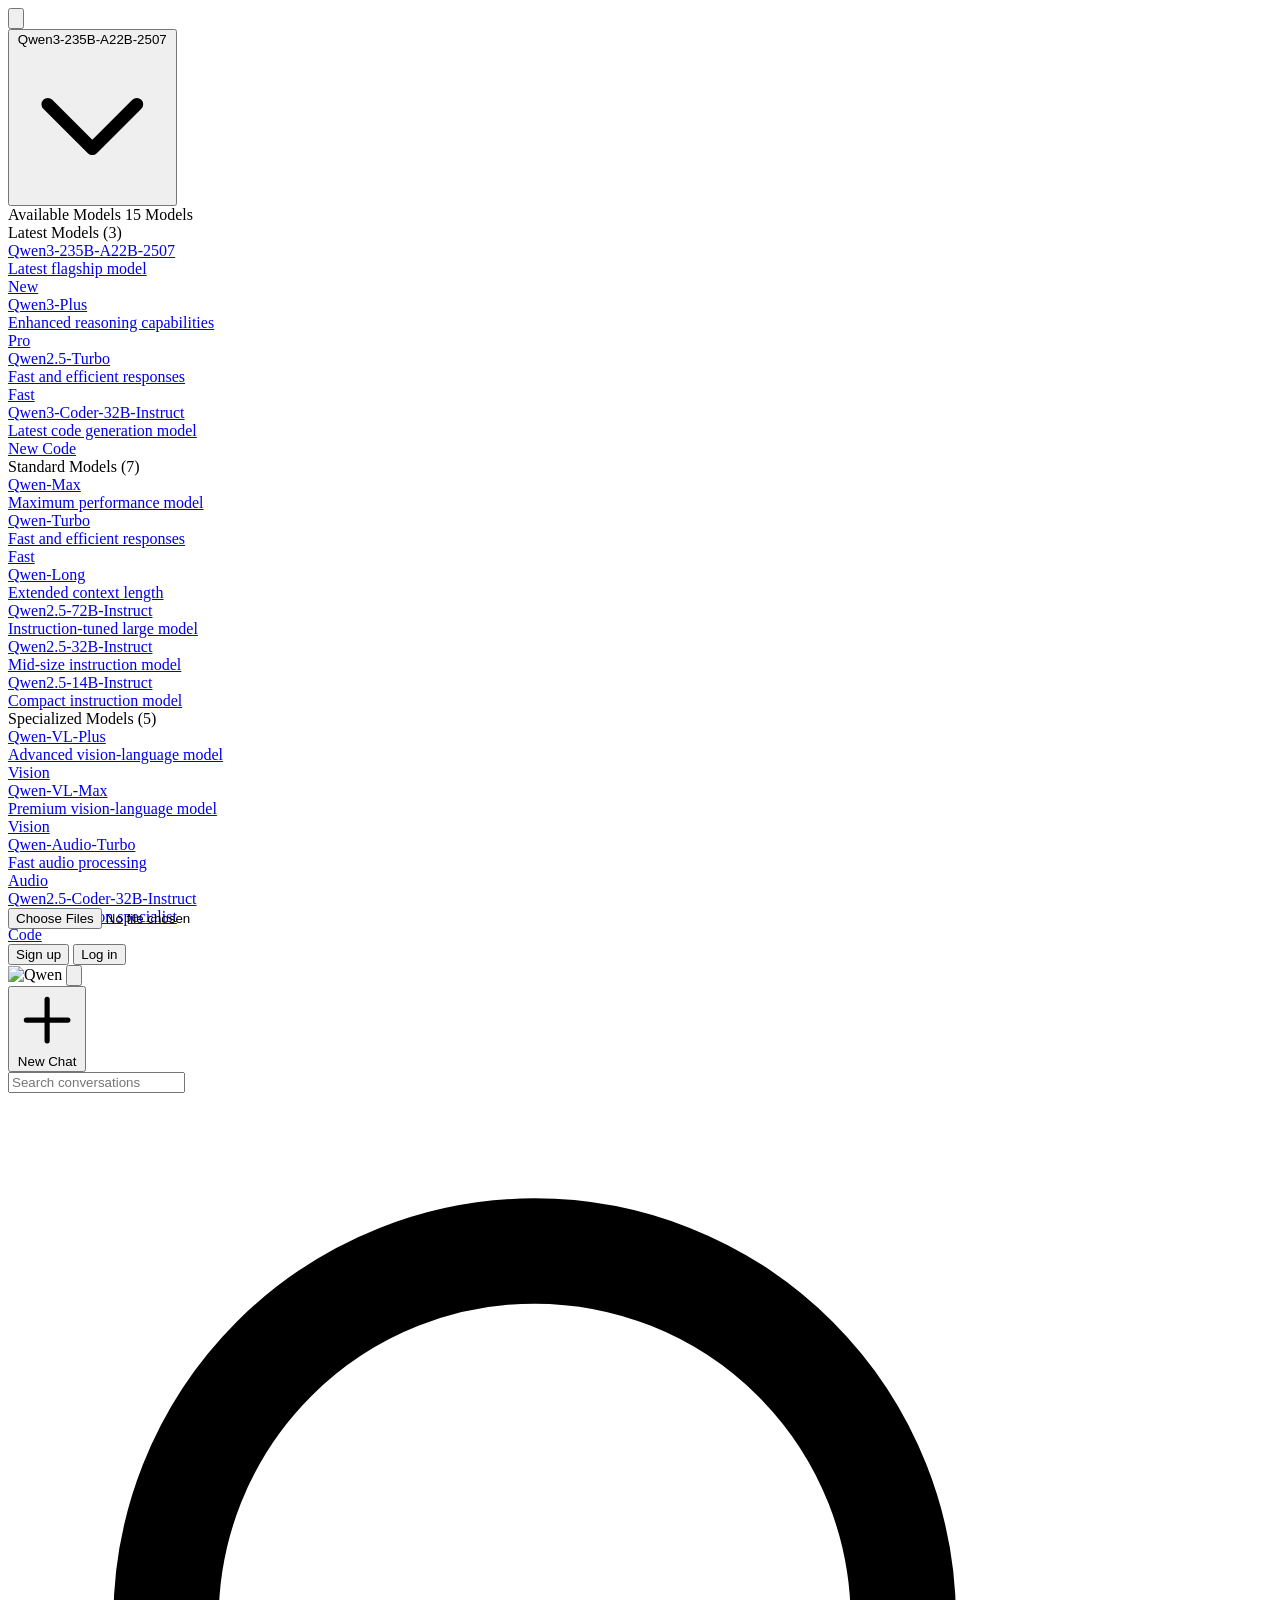
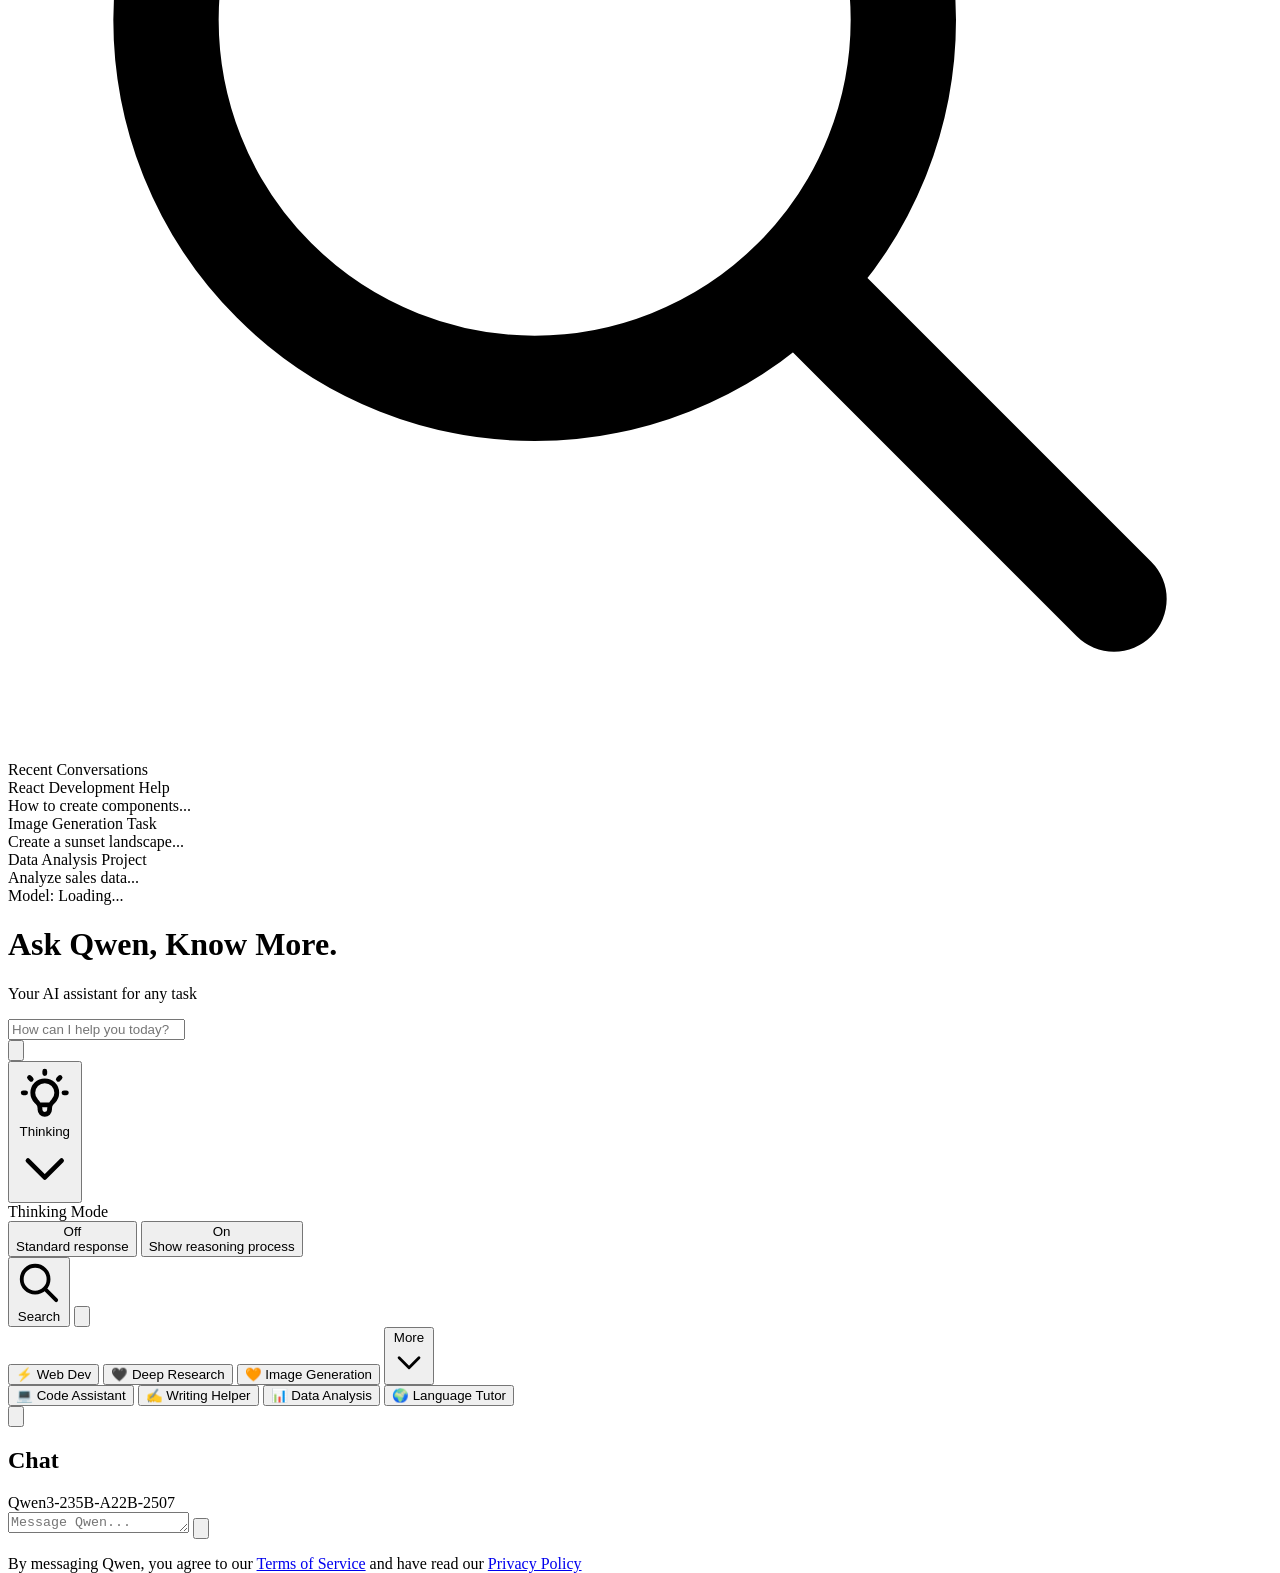
==== commit 829b660d: "auto-commit for 585e0f27-febc-4085-a0b5-44acf2211d6e" ====
--- a/ui_clone/index.html
+++ b/ui_clone/index.html
@@ -82,6 +82,13 @@
                                             <div class="text-xs text-gray-500 dark:text-gray-400">Fast and efficient responses</div>
                                         </div>
                                         <span class="text-xs bg-blue-100 text-blue-800 px-2 py-1 rounded-full dark:bg-blue-900 dark:text-blue-200">Fast</span>
+                                    </a>
+                                    <a href="#" class="flex items-center justify-between px-4 py-3 text-sm text-gray-900 hover:bg-gray-100 dark:text-gray-100 dark:hover:bg-gray-700 transition-colors" data-model="Qwen3-Coder-32B-Instruct">
+                                        <div>
+                                            <div class="font-medium">Qwen3-Coder-32B-Instruct</div>
+                                            <div class="text-xs text-gray-500 dark:text-gray-400">Latest code generation model</div>
+                                        </div>
+                                        <span class="text-xs bg-emerald-100 text-emerald-800 px-2 py-1 rounded-full dark:bg-emerald-900 dark:text-emerald-200">New Code</span>
                                     </a>
                                     
                                     <!-- Standard Models -->
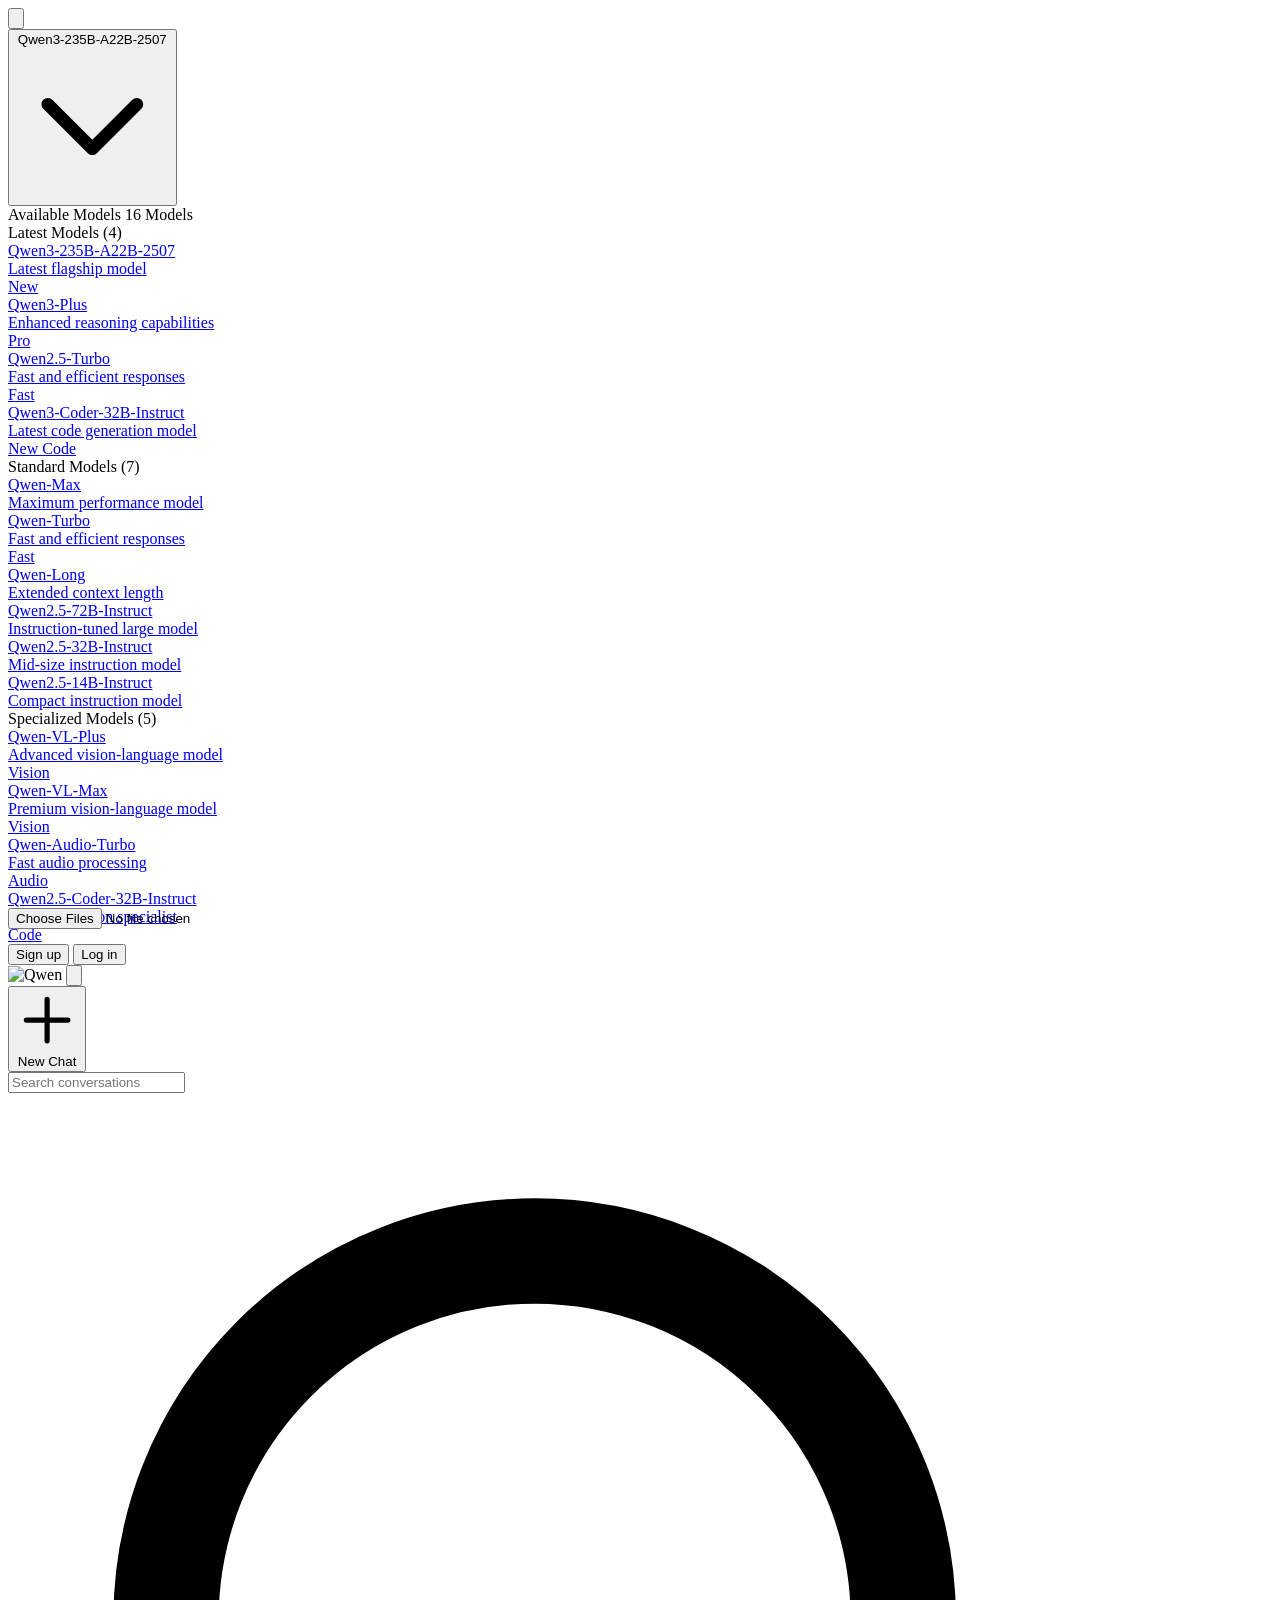
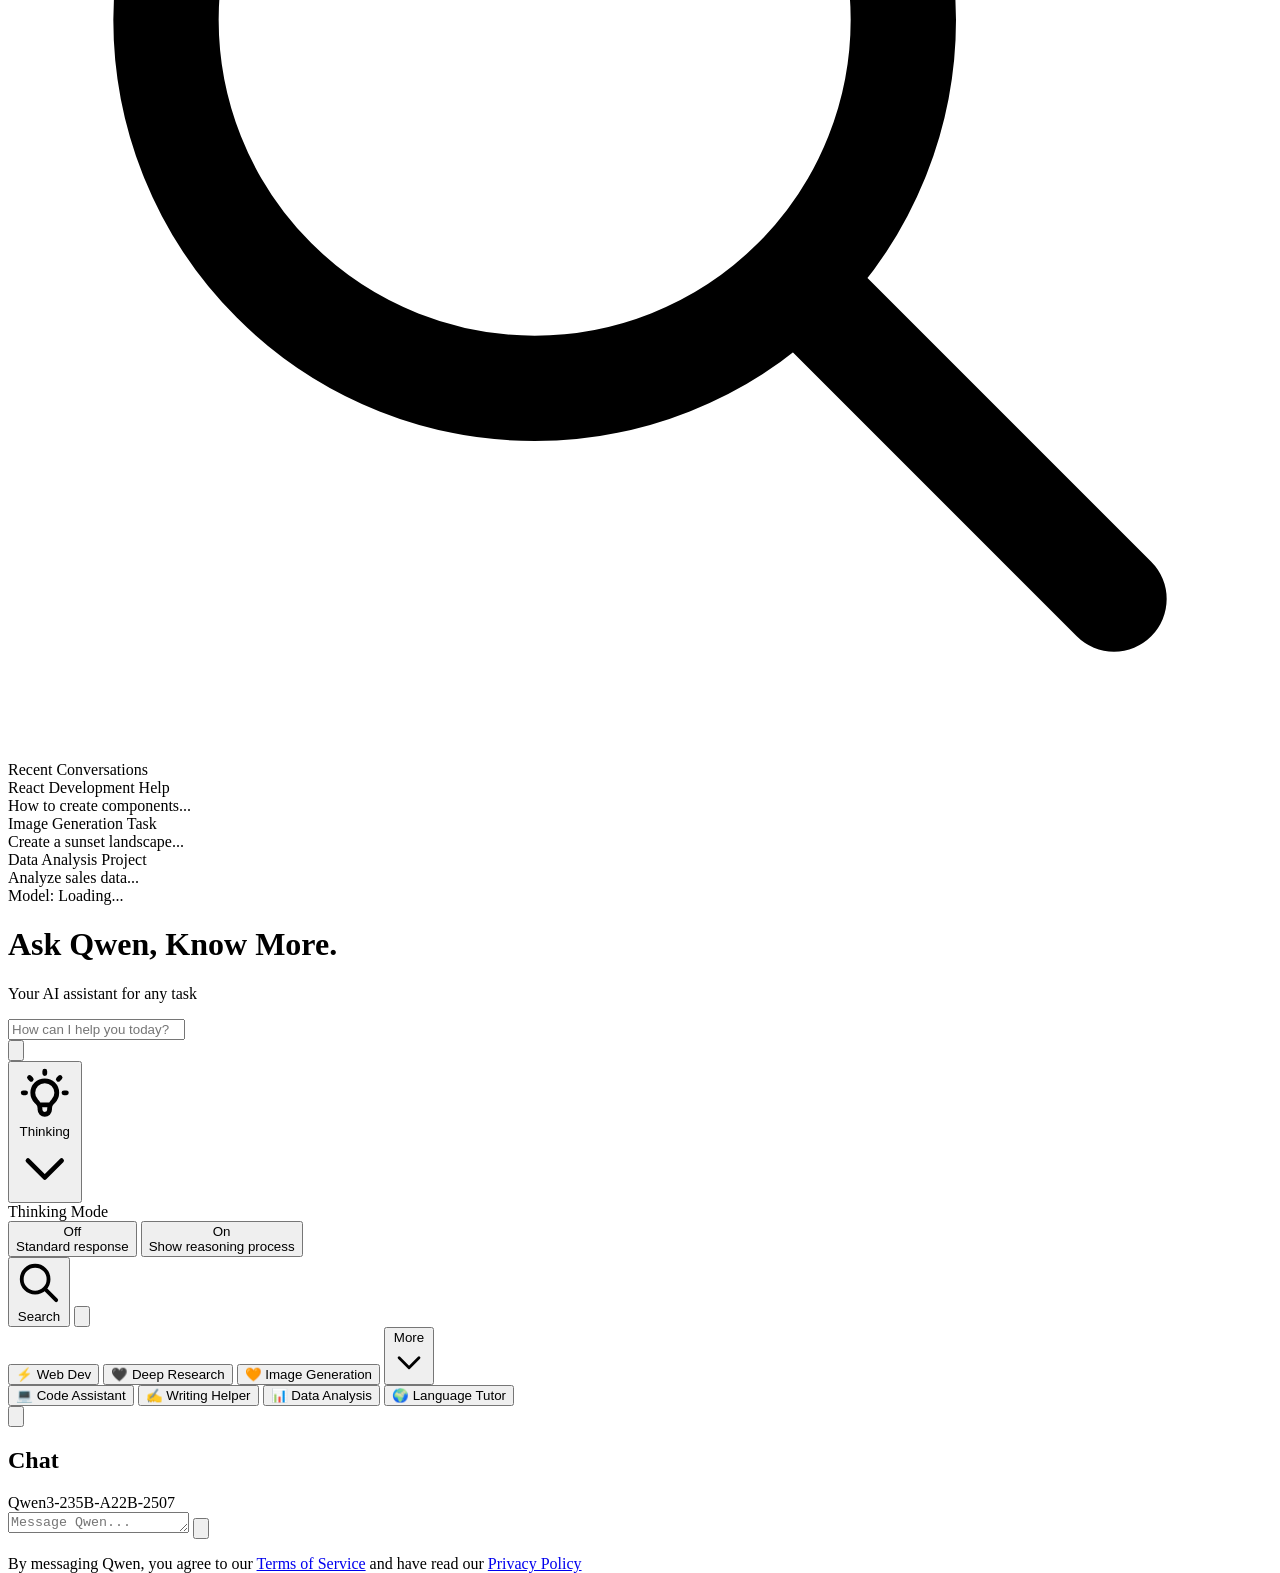
==== commit ec862c8d: "auto-commit for 4aca124d-c815-4a74-949e-a40cf3e28805" ====
--- a/ui_clone/index.html
+++ b/ui_clone/index.html
@@ -57,11 +57,11 @@
                             <div id="model-dropdown" class="absolute left-0 top-full z-20 mt-1 hidden w-80 rounded-md bg-white py-1 shadow-lg ring-1 ring-black ring-opacity-5 dark:bg-gray-800 transform opacity-0 scale-95 transition-all dropdown-shadow">
                                 <div class="px-4 py-2 text-xs font-medium text-gray-500 dark:text-gray-400 uppercase tracking-wide flex items-center justify-between">
                                     <span>Available Models</span>
-                                    <span id="model-count-badge" class="bg-purple-100 text-purple-800 px-2 py-1 rounded-full text-xs font-semibold dark:bg-purple-900 dark:text-purple-200">15 Models</span>
+                                    <span id="model-count-badge" class="bg-purple-100 text-purple-800 px-2 py-1 rounded-full text-xs font-semibold dark:bg-purple-900 dark:text-purple-200">16 Models</span>
                                 </div>
                                 <div class="max-h-96 overflow-y-auto">
                                     <!-- Latest Models -->
-                                    <div class="px-4 py-1 text-xs font-medium text-purple-600 dark:text-purple-400">Latest Models (3)</div>
+                                    <div class="px-4 py-1 text-xs font-medium text-purple-600 dark:text-purple-400">Latest Models (4)</div>
                                     <a href="#" class="flex items-center justify-between px-4 py-3 text-sm text-gray-900 hover:bg-gray-100 dark:text-gray-100 dark:hover:bg-gray-700 transition-colors" data-model="Qwen3-235B-A22B-2507">
                                         <div>
                                             <div class="font-medium">Qwen3-235B-A22B-2507</div>
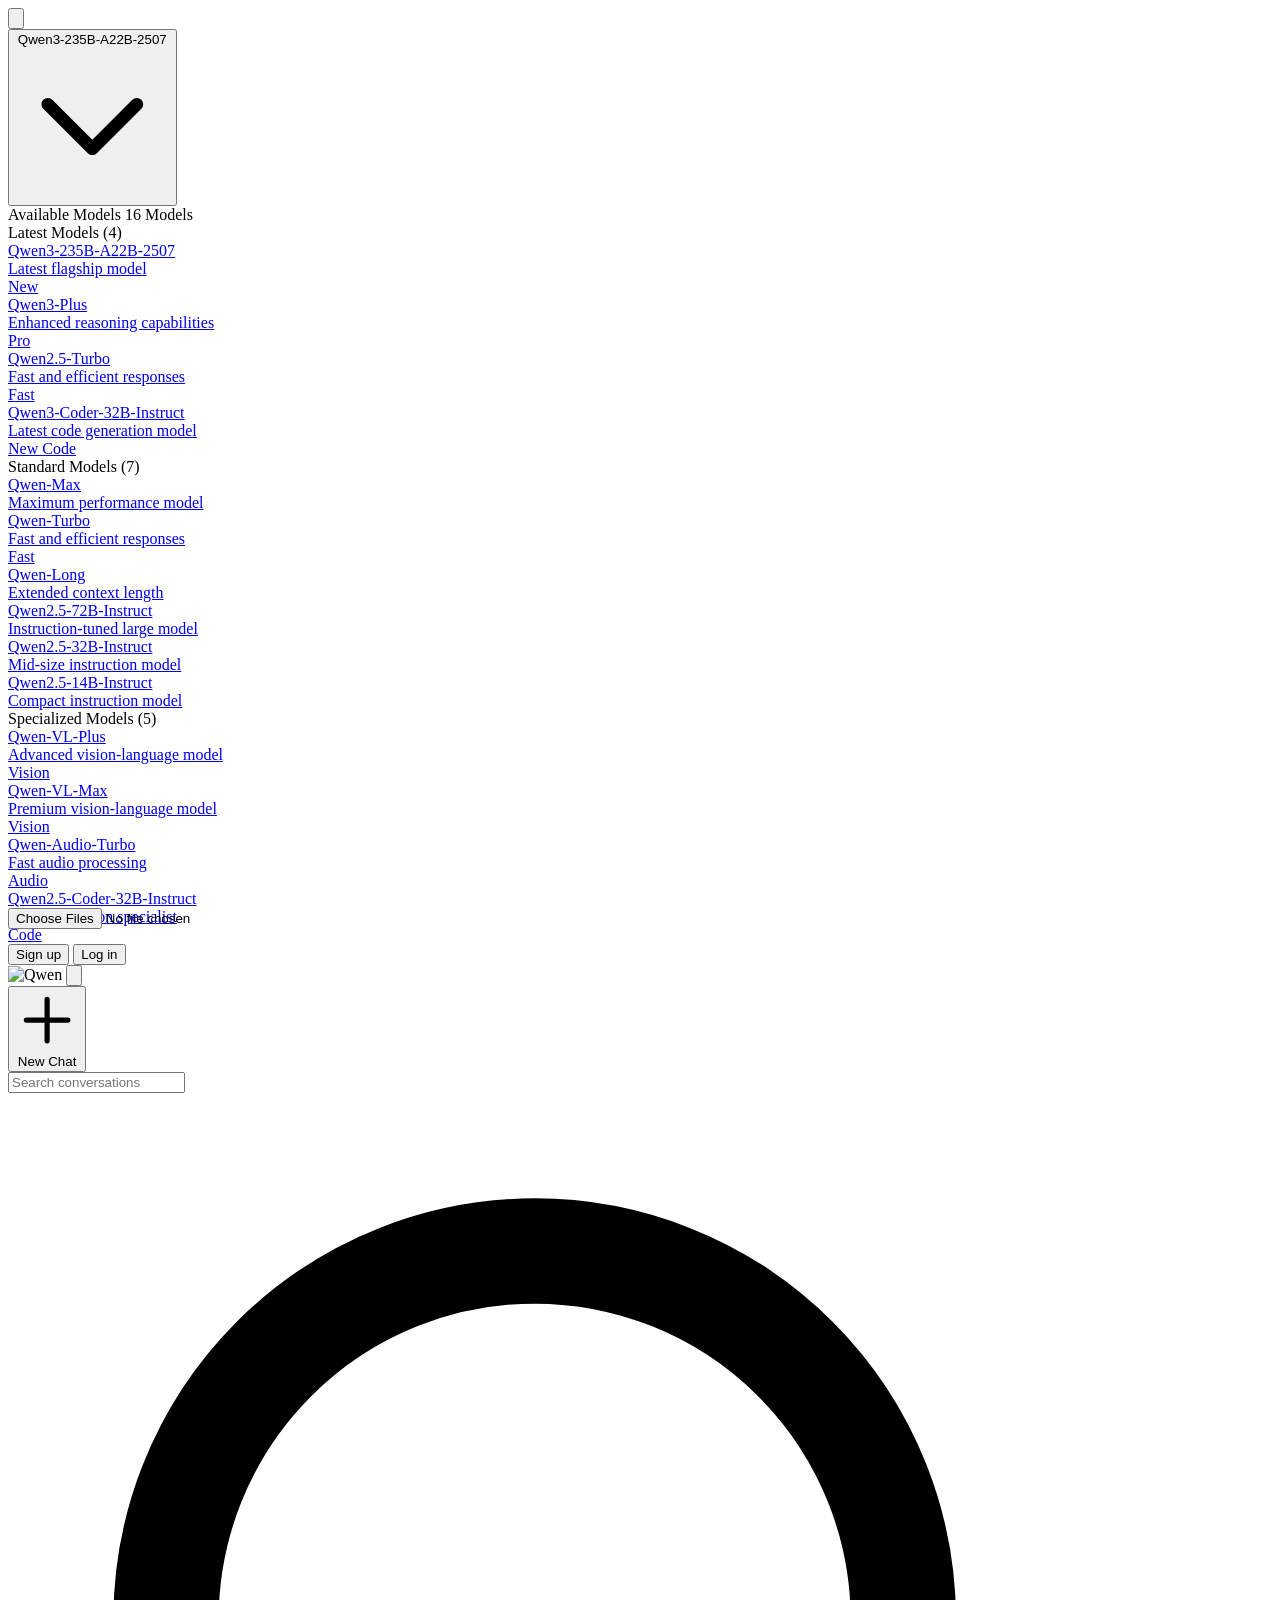
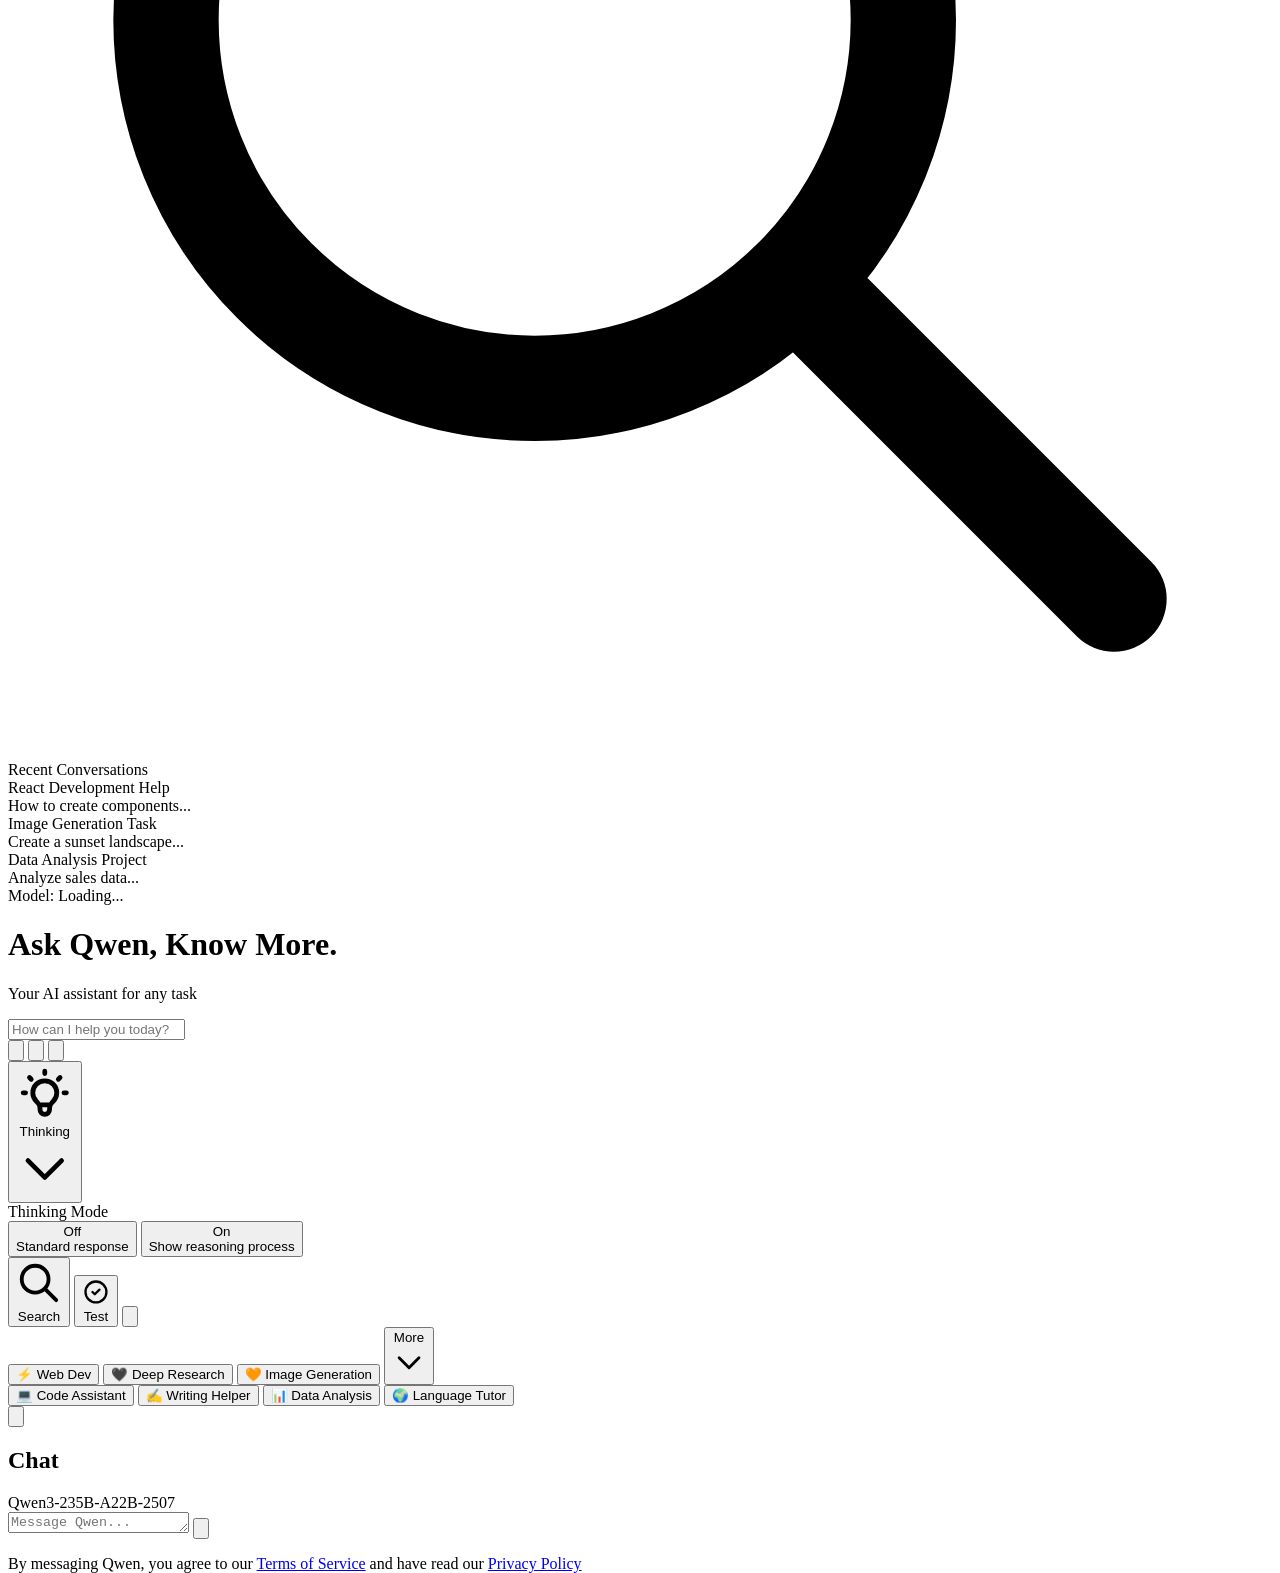
==== commit c7f9a8dc: "auto-commit for 5d7da617-abc8-4c8b-8227-ee63d273ec96" ====
--- a/ui_clone/index.html
+++ b/ui_clone/index.html
@@ -274,10 +274,25 @@
                                     
                                     <!-- Input Controls -->
                                     <div class="flex items-center space-x-2">
+                                        <!-- Voice Input Button (NEW) -->
+                                        <button id="voice-input-button" class="rounded-full p-2 text-gray-500 hover:bg-gray-100 hover:text-gray-700 dark:text-gray-400 dark:hover:bg-gray-700 dark:hover:text-gray-300 transition-colors" title="Voice input">
+                                            <svg class="h-5 w-5" fill="none" stroke="currentColor" viewBox="0 0 24 24">
+                                                <path stroke-linecap="round" stroke-linejoin="round" stroke-width="2" d="M19 11a7 7 0 01-7 7m0 0a7 7 0 01-7-7m7 7v4m0 0H8m4 0h4m-4-8a3 3 0 01-3 3m0 0a3 3 0 01-3-3m0 0V5a3 3 0 013-3m0 0a3 3 0 013 3m0 0v6"></path>
+                                            </svg>
+                                        </button>
+                                        
                                         <!-- File Upload Button -->
                                         <button id="file-upload-button" class="rounded-full p-2 text-gray-500 hover:bg-gray-100 hover:text-gray-700 dark:text-gray-400 dark:hover:bg-gray-700 dark:hover:text-gray-300 transition-colors" title="Upload file">
                                             <svg class="h-5 w-5" fill="none" stroke="currentColor" viewBox="0 0 24 24">
                                                 <path stroke-linecap="round" stroke-linejoin="round" stroke-width="2" d="M15.172 7l-6.586 6.586a2 2 0 102.828 2.828l6.414-6.586a4 4 0 00-5.656-5.656l-6.415 6.585a6 6 0 108.486 8.486L20.5 13"></path>
+                                            </svg>
+                                        </button>
+                                        
+                                        <!-- Camera/Image Input Button (NEW) -->
+                                        <button id="camera-input-button" class="rounded-full p-2 text-gray-500 hover:bg-gray-100 hover:text-gray-700 dark:text-gray-400 dark:hover:bg-gray-700 dark:hover:text-gray-300 transition-colors" title="Camera input">
+                                            <svg class="h-5 w-5" fill="none" stroke="currentColor" viewBox="0 0 24 24">
+                                                <path stroke-linecap="round" stroke-linejoin="round" stroke-width="2" d="M3 9a2 2 0 012-2h.93a2 2 0 001.664-.89l.812-1.22A2 2 0 0110.07 4h3.86a2 2 0 011.664.89l.812 1.22A2 2 0 0018.07 7H19a2 2 0 012 2v9a2 2 0 01-2 2H5a2 2 0 01-2-2V9z"></path>
+                                                <path stroke-linecap="round" stroke-linejoin="round" stroke-width="2" d="M15 13a3 3 0 11-6 0 3 3 0 016 0z"></path>
                                             </svg>
                                         </button>
                                         
@@ -314,6 +329,14 @@
                                             <span class="hidden sm:inline">Search</span>
                                         </button>
                                         
+                                        <!-- Model Test Button (NEW) -->
+                                        <button id="test-models-button" class="flex items-center space-x-1 rounded-lg px-3 py-2 text-sm text-gray-600 hover:bg-gray-100 dark:text-gray-400 dark:hover:bg-gray-700 transition-colors" title="Test models">
+                                            <svg class="h-4 w-4" fill="none" stroke="currentColor" viewBox="0 0 24 24">
+                                                <path stroke-linecap="round" stroke-linejoin="round" stroke-width="2" d="M9 12l2 2 4-4m6 2a9 9 0 11-18 0 9 9 0 0118 0z"></path>
+                                            </svg>
+                                            <span class="hidden sm:inline">Test</span>
+                                        </button>
+                                        
                                         <!-- Send Button -->
                                         <button id="main-send-button" class="rounded-full bg-purple-600 p-3 text-white hover:bg-purple-700 disabled:opacity-50 transition-all duration-200 hover:scale-105" title="Send message">
                                             <svg class="h-5 w-5" fill="none" stroke="currentColor" viewBox="0 0 24 24">
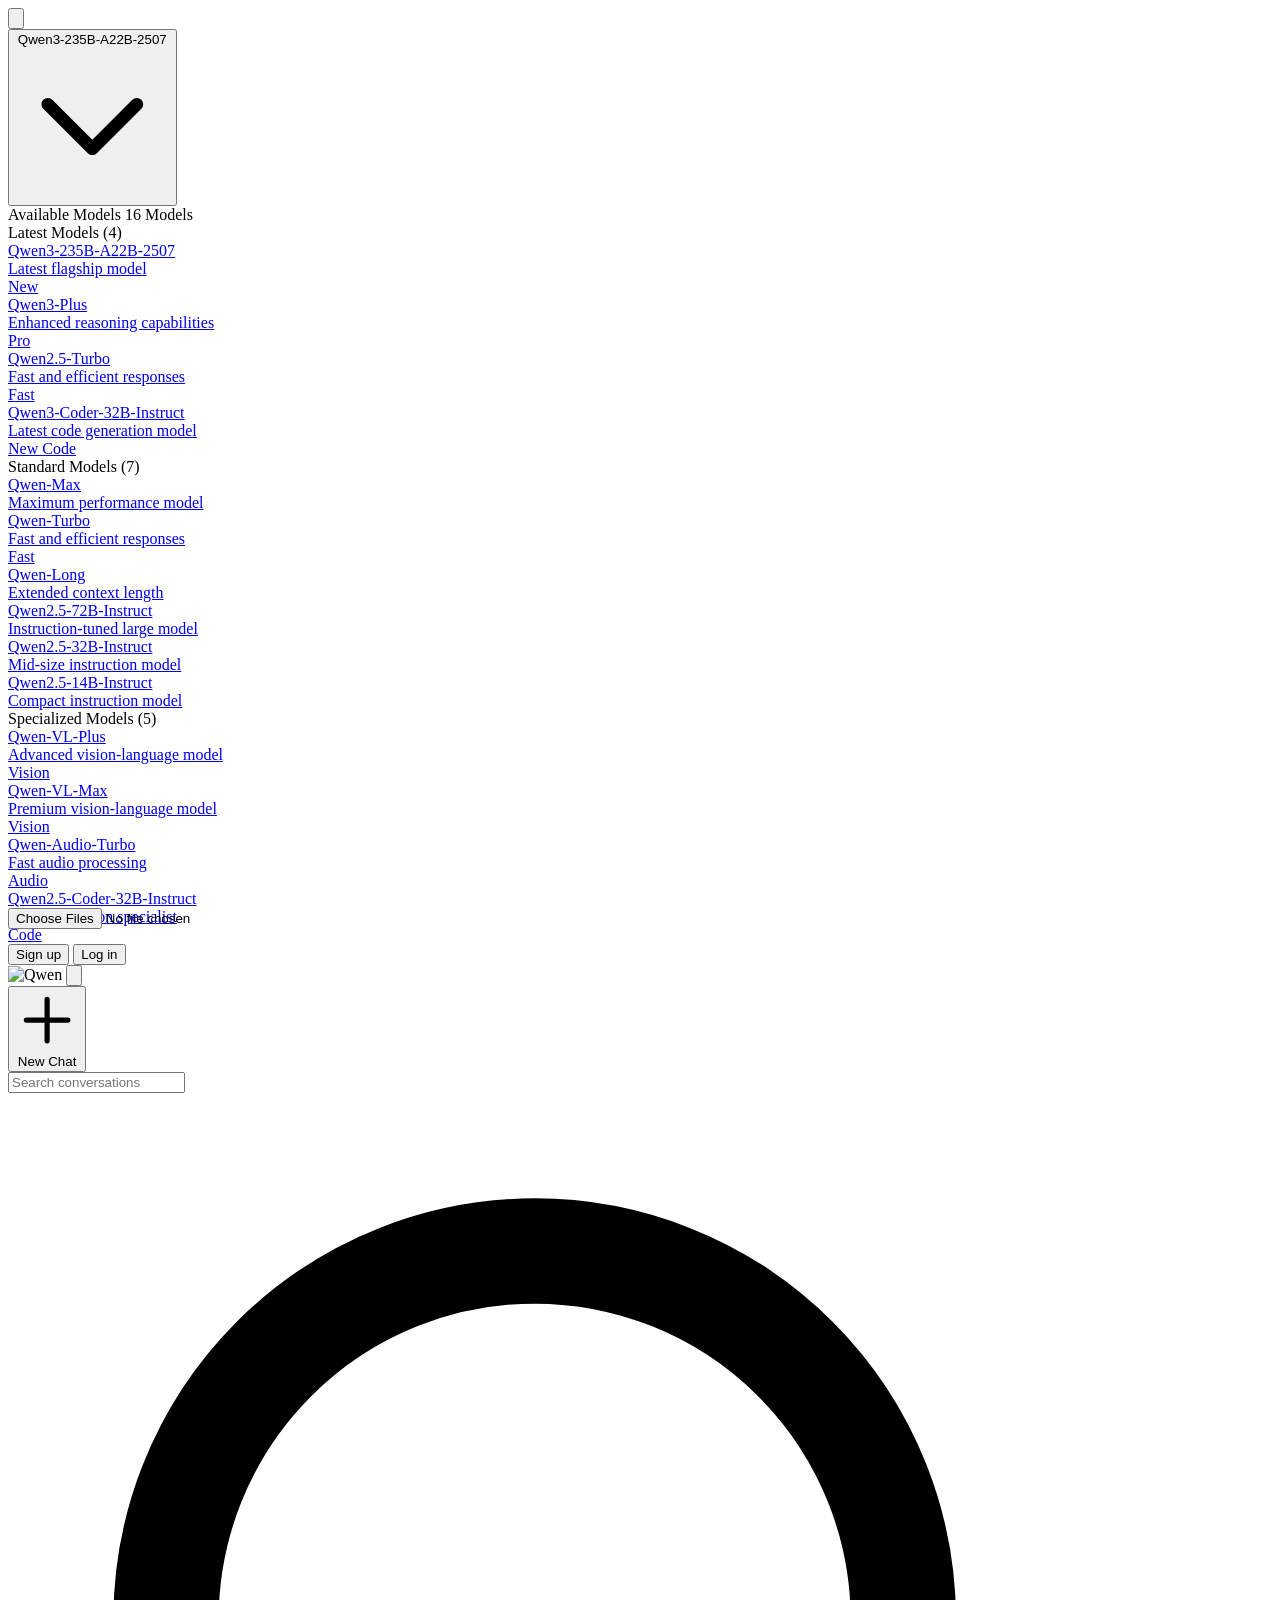
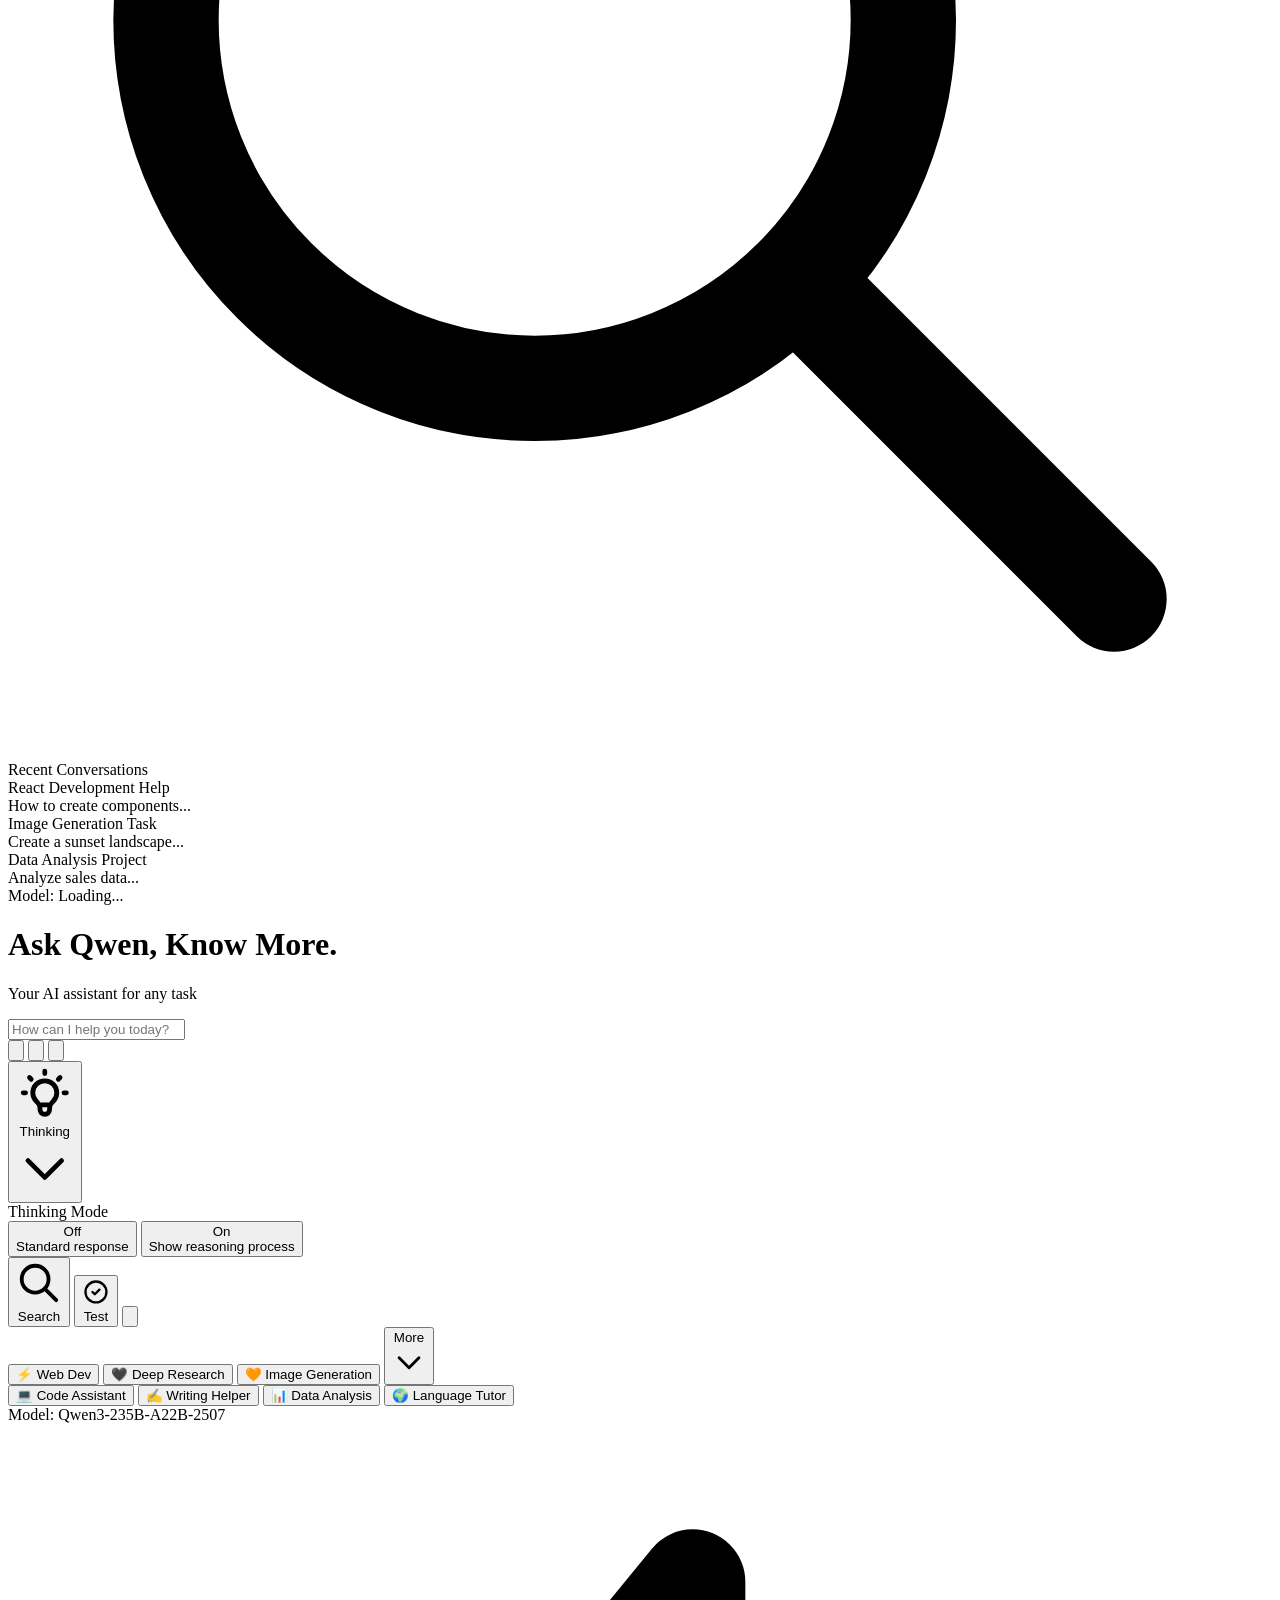
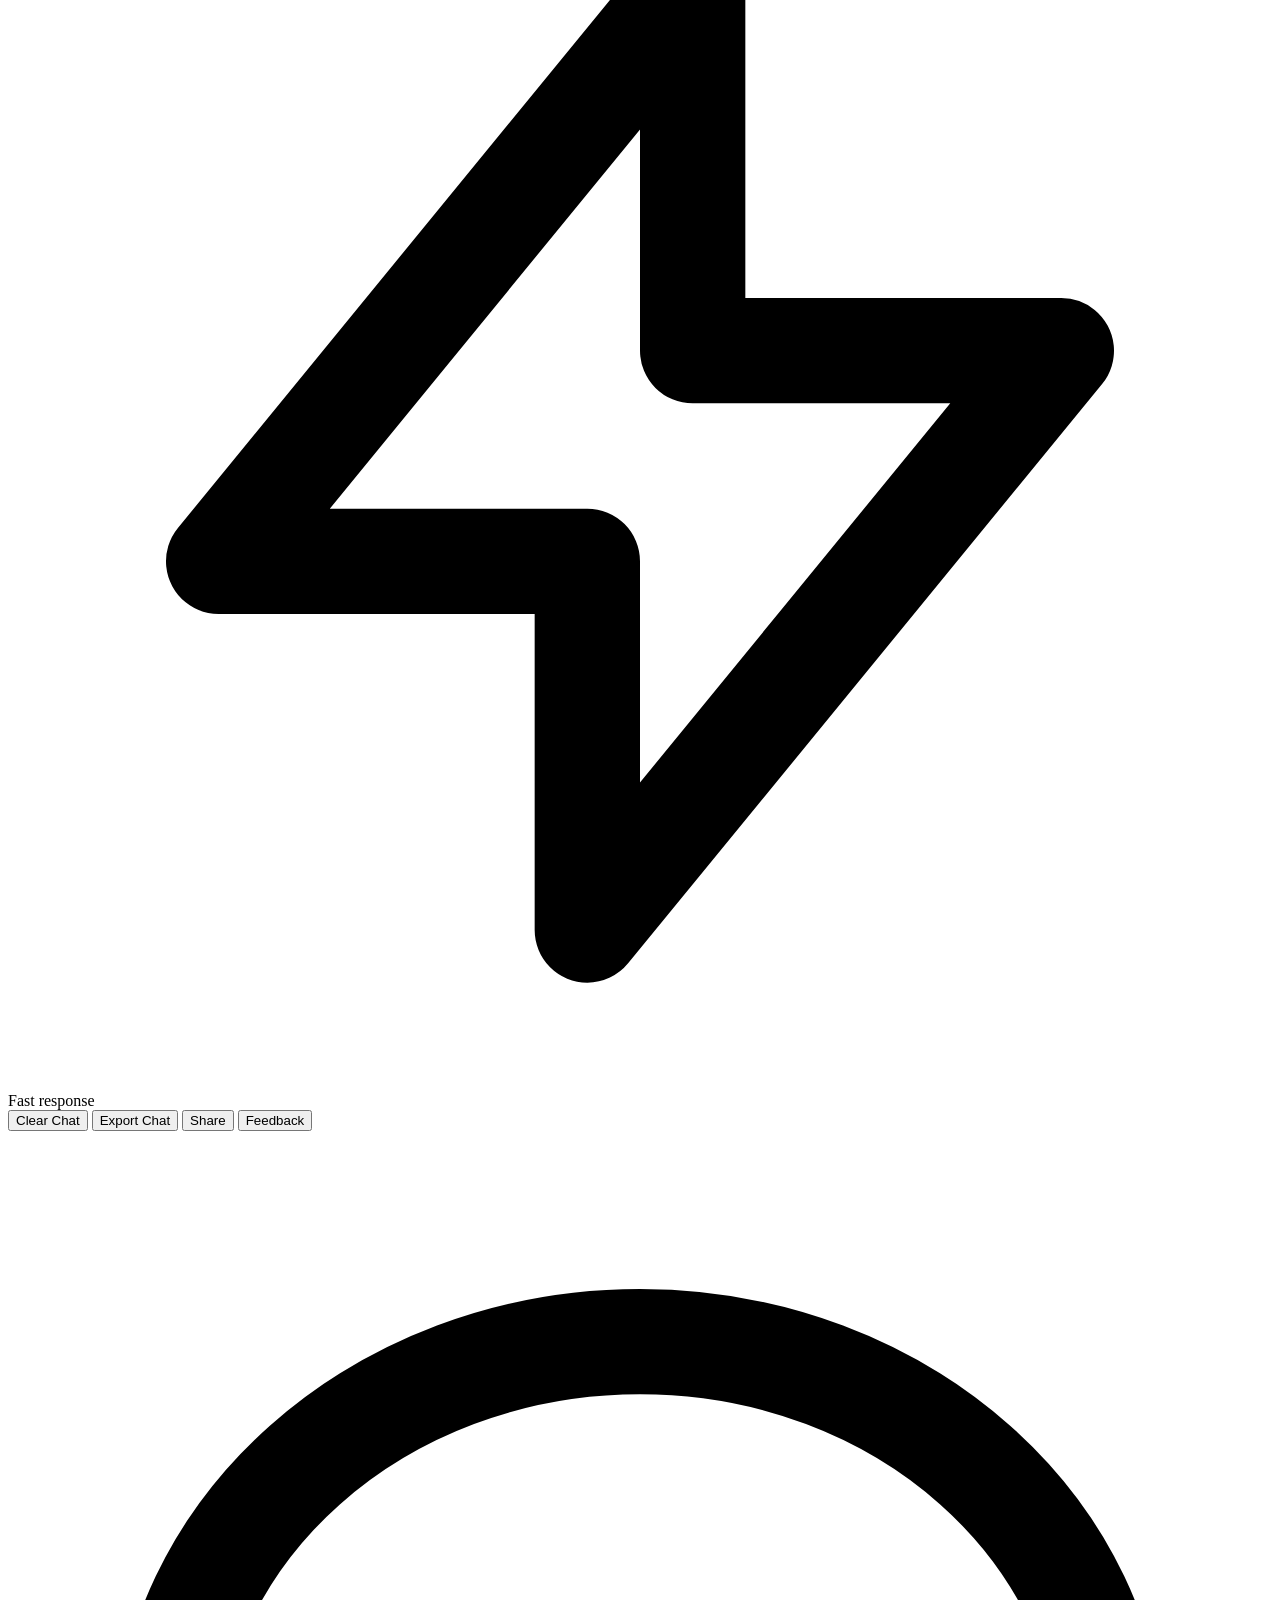
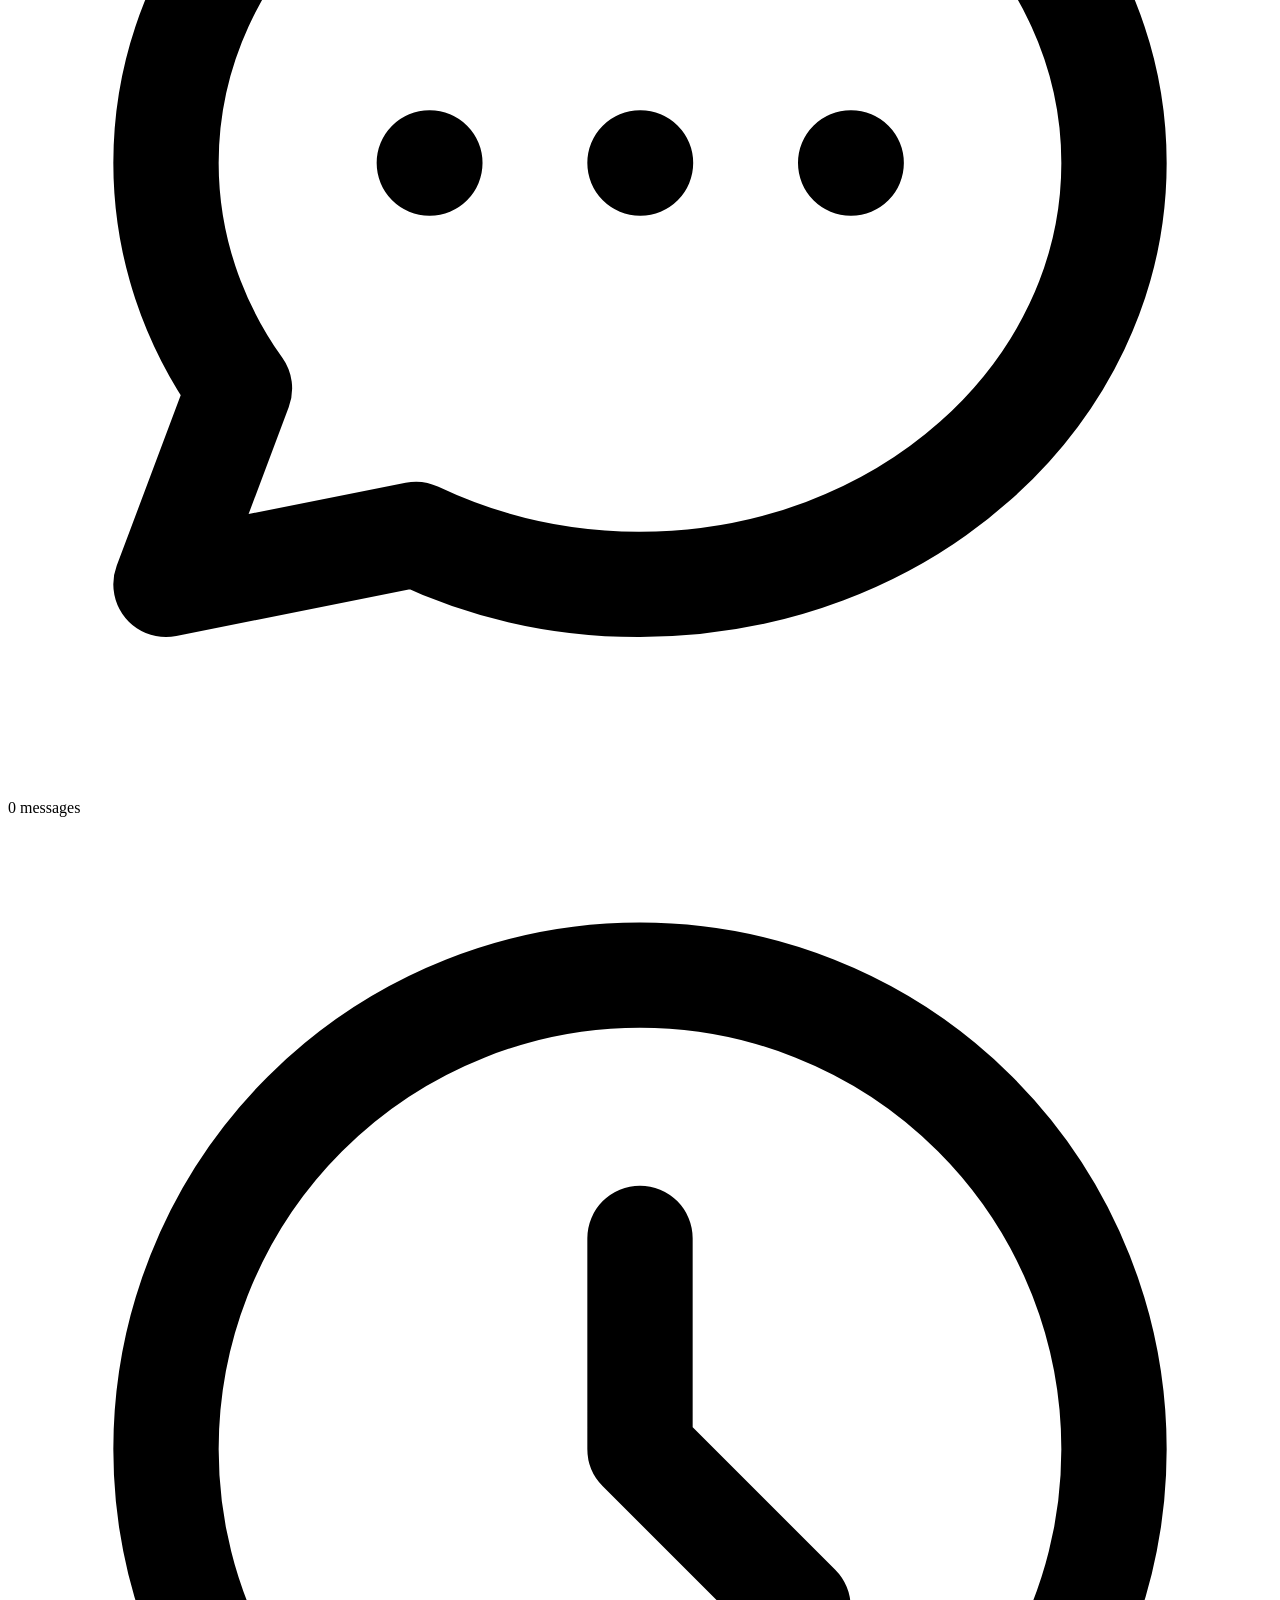
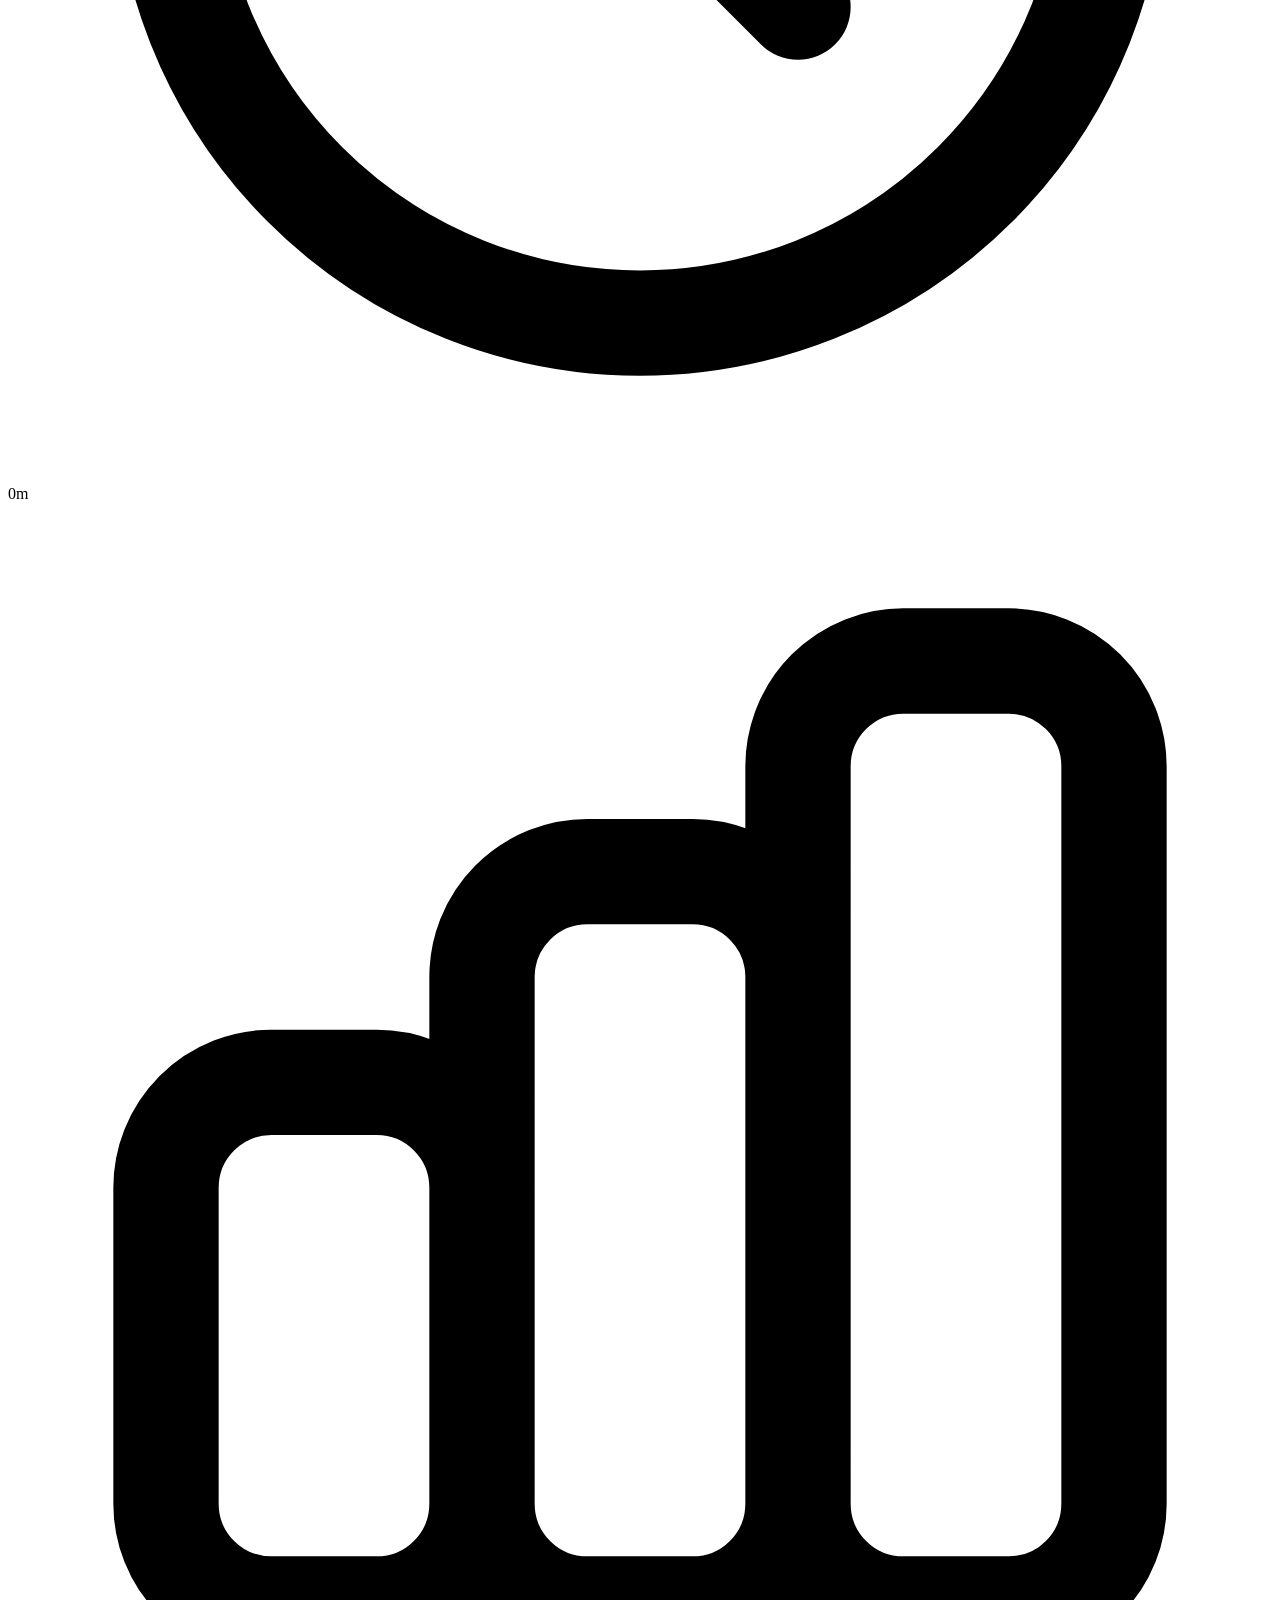
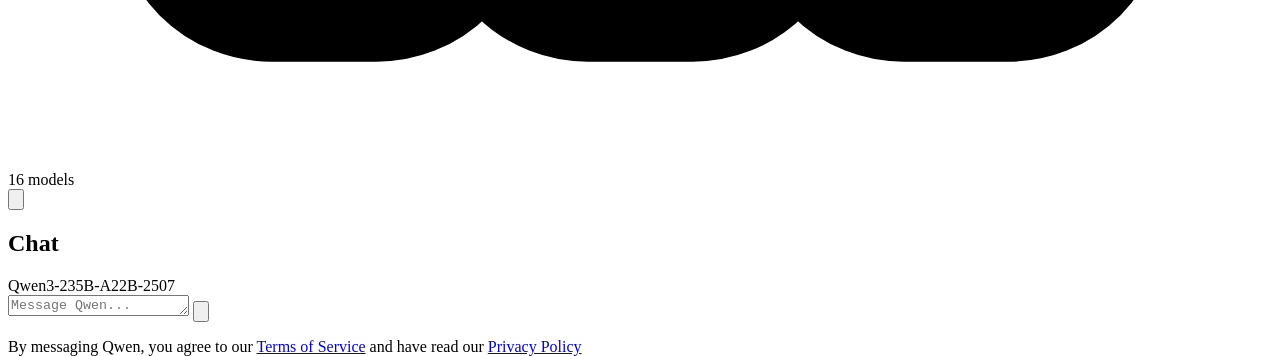
==== commit 46433a0f: "auto-commit for d6ff06b5-7af1-43e8-bac8-cd2f4ba7b853" ====
--- a/ui_clone/index.html
+++ b/ui_clone/index.html
@@ -394,6 +394,61 @@
                                     <span>Language Tutor</span>
                                 </button>
                             </div>
+                            
+                            <!-- Additional Features Below Text Area -->
+                            <div class="mt-6 flex flex-col items-center space-y-3">
+                                <!-- Model Status Display -->
+                                <div class="flex items-center space-x-4 text-sm text-gray-500 dark:text-gray-400">
+                                    <div class="flex items-center space-x-2">
+                                        <div class="w-2 h-2 bg-green-500 rounded-full animate-pulse"></div>
+                                        <span>Model: <span id="current-model-status">Qwen3-235B-A22B-2507</span></span>
+                                    </div>
+                                    <div class="flex items-center space-x-2">
+                                        <svg class="h-4 w-4" fill="none" stroke="currentColor" viewBox="0 0 24 24">
+                                            <path stroke-linecap="round" stroke-linejoin="round" stroke-width="2" d="M13 10V3L4 14h7v7l9-11h-7z"></path>
+                                        </svg>
+                                        <span id="response-speed">Fast response</span>
+                                    </div>
+                                </div>
+                                
+                                <!-- Quick Actions Row -->
+                                <div class="flex flex-wrap justify-center gap-2">
+                                    <button class="quick-action-btn px-3 py-1 text-xs bg-gray-100 hover:bg-gray-200 dark:bg-gray-700 dark:hover:bg-gray-600 rounded-full transition-colors" data-quick="clear">
+                                        Clear Chat
+                                    </button>
+                                    <button class="quick-action-btn px-3 py-1 text-xs bg-gray-100 hover:bg-gray-200 dark:bg-gray-700 dark:hover:bg-gray-600 rounded-full transition-colors" data-quick="export">
+                                        Export Chat
+                                    </button>
+                                    <button class="quick-action-btn px-3 py-1 text-xs bg-gray-100 hover:bg-gray-200 dark:bg-gray-700 dark:hover:bg-gray-600 rounded-full transition-colors" data-quick="share">
+                                        Share
+                                    </button>
+                                    <button class="quick-action-btn px-3 py-1 text-xs bg-gray-100 hover:bg-gray-200 dark:bg-gray-700 dark:hover:bg-gray-600 rounded-full transition-colors" data-quick="feedback">
+                                        Feedback
+                                    </button>
+                                </div>
+                                
+                                <!-- Usage Statistics -->
+                                <div class="flex items-center space-x-6 text-xs text-gray-400 dark:text-gray-500">
+                                    <div class="flex items-center space-x-1">
+                                        <svg class="h-3 w-3" fill="none" stroke="currentColor" viewBox="0 0 24 24">
+                                            <path stroke-linecap="round" stroke-linejoin="round" stroke-width="2" d="M8 12h.01M12 12h.01M16 12h.01M21 12c0 4.418-4.03 8-9 8a9.863 9.863 0 01-4.255-.949L3 20l1.395-3.72C3.512 15.042 3 13.574 3 12c0-4.418 4.03-8 9-8s9 3.582 9 8z"></path>
+                                        </svg>
+                                        <span id="message-count">0 messages</span>
+                                    </div>
+                                    <div class="flex items-center space-x-1">
+                                        <svg class="h-3 w-3" fill="none" stroke="currentColor" viewBox="0 0 24 24">
+                                            <path stroke-linecap="round" stroke-linejoin="round" stroke-width="2" d="M12 8v4l3 3m6-3a9 9 0 11-18 0 9 9 0 0118 0z"></path>
+                                        </svg>
+                                        <span id="session-time">0m</span>
+                                    </div>
+                                    <div class="flex items-center space-x-1">
+                                        <svg class="h-3 w-3" fill="none" stroke="currentColor" viewBox="0 0 24 24">
+                                            <path stroke-linecap="round" stroke-linejoin="round" stroke-width="2" d="M9 19v-6a2 2 0 00-2-2H5a2 2 0 00-2 2v6a2 2 0 002 2h2a2 2 0 002-2zm0 0V9a2 2 0 012-2h2a2 2 0 012 2v10m-6 0a2 2 0 002 2h2a2 2 0 002-2m0 0V5a2 2 0 012-2h2a2 2 0 012 2v14a2 2 0 01-2 2h-2a2 2 0 01-2-2z"></path>
+                                        </svg>
+                                        <span id="models-available">16 models</span>
+                                    </div>
+                                </div>
+                            </div>
                         </div>
                     </div>
 
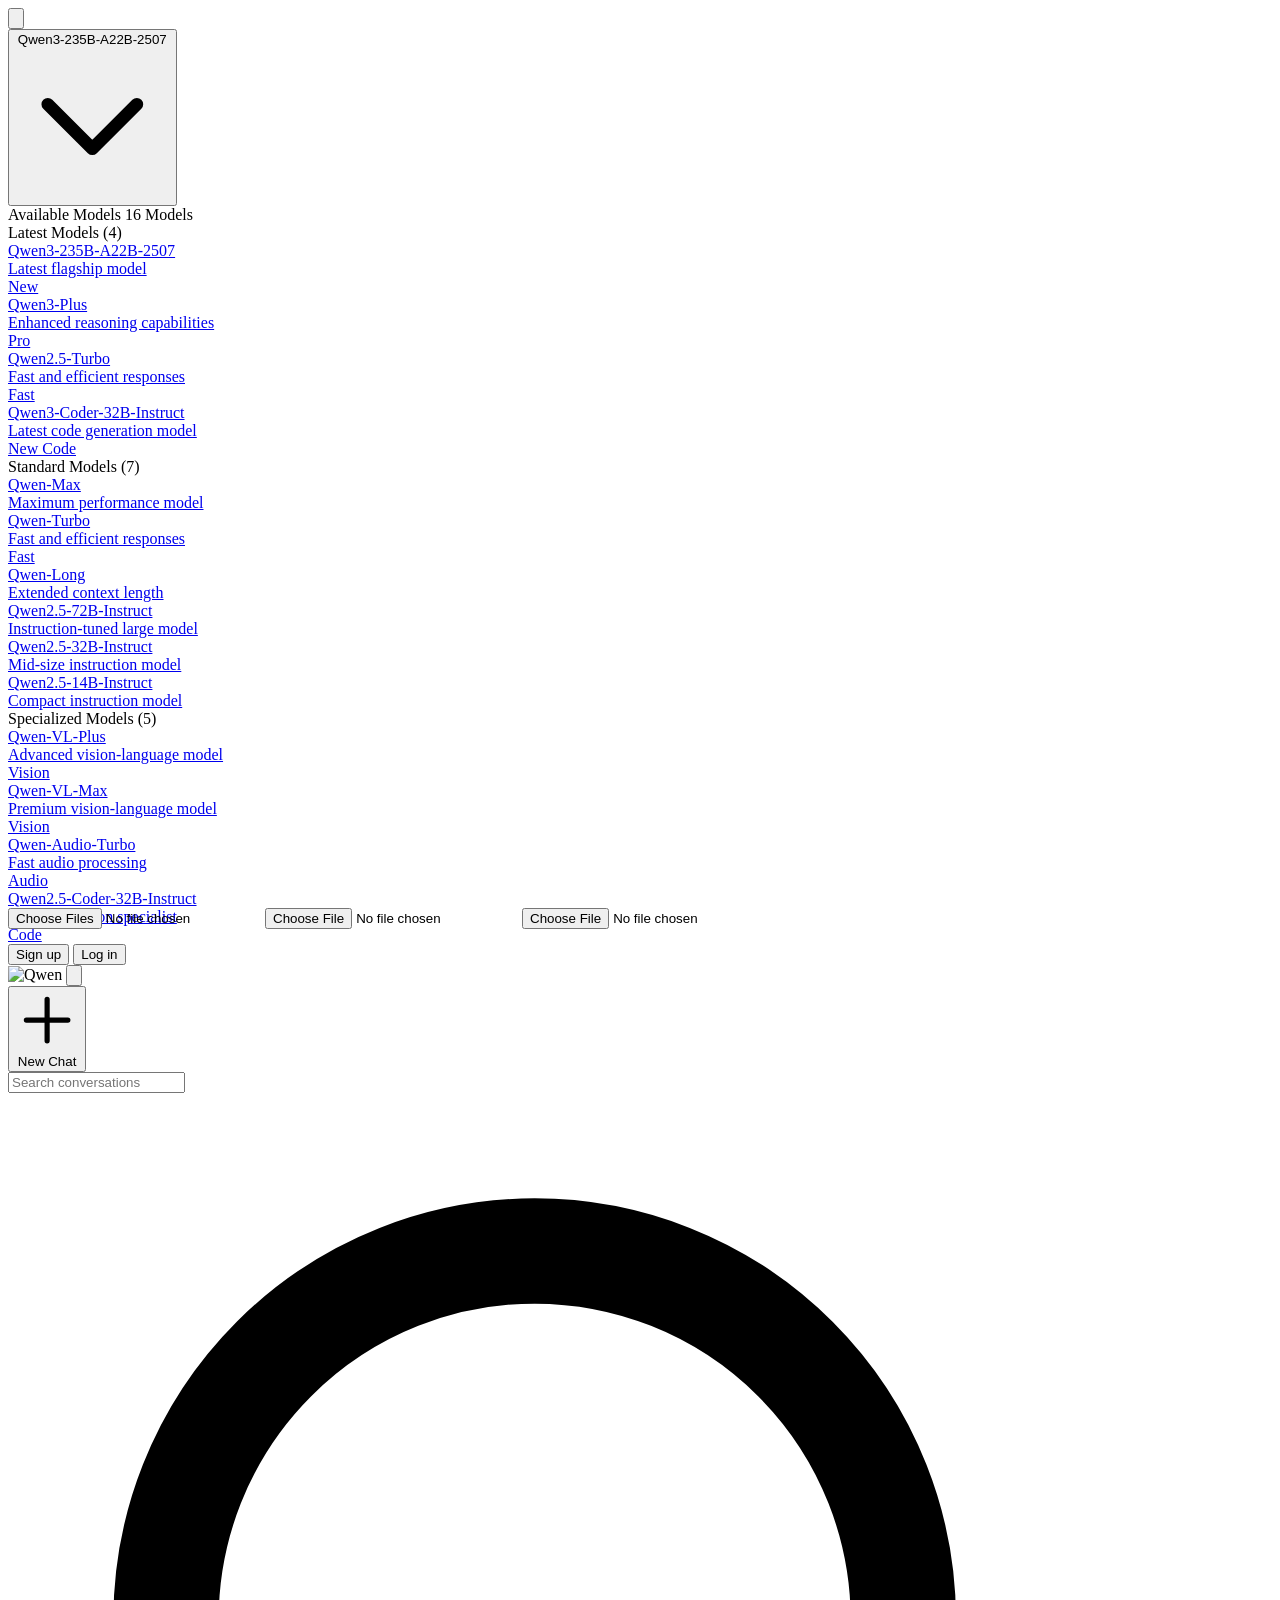
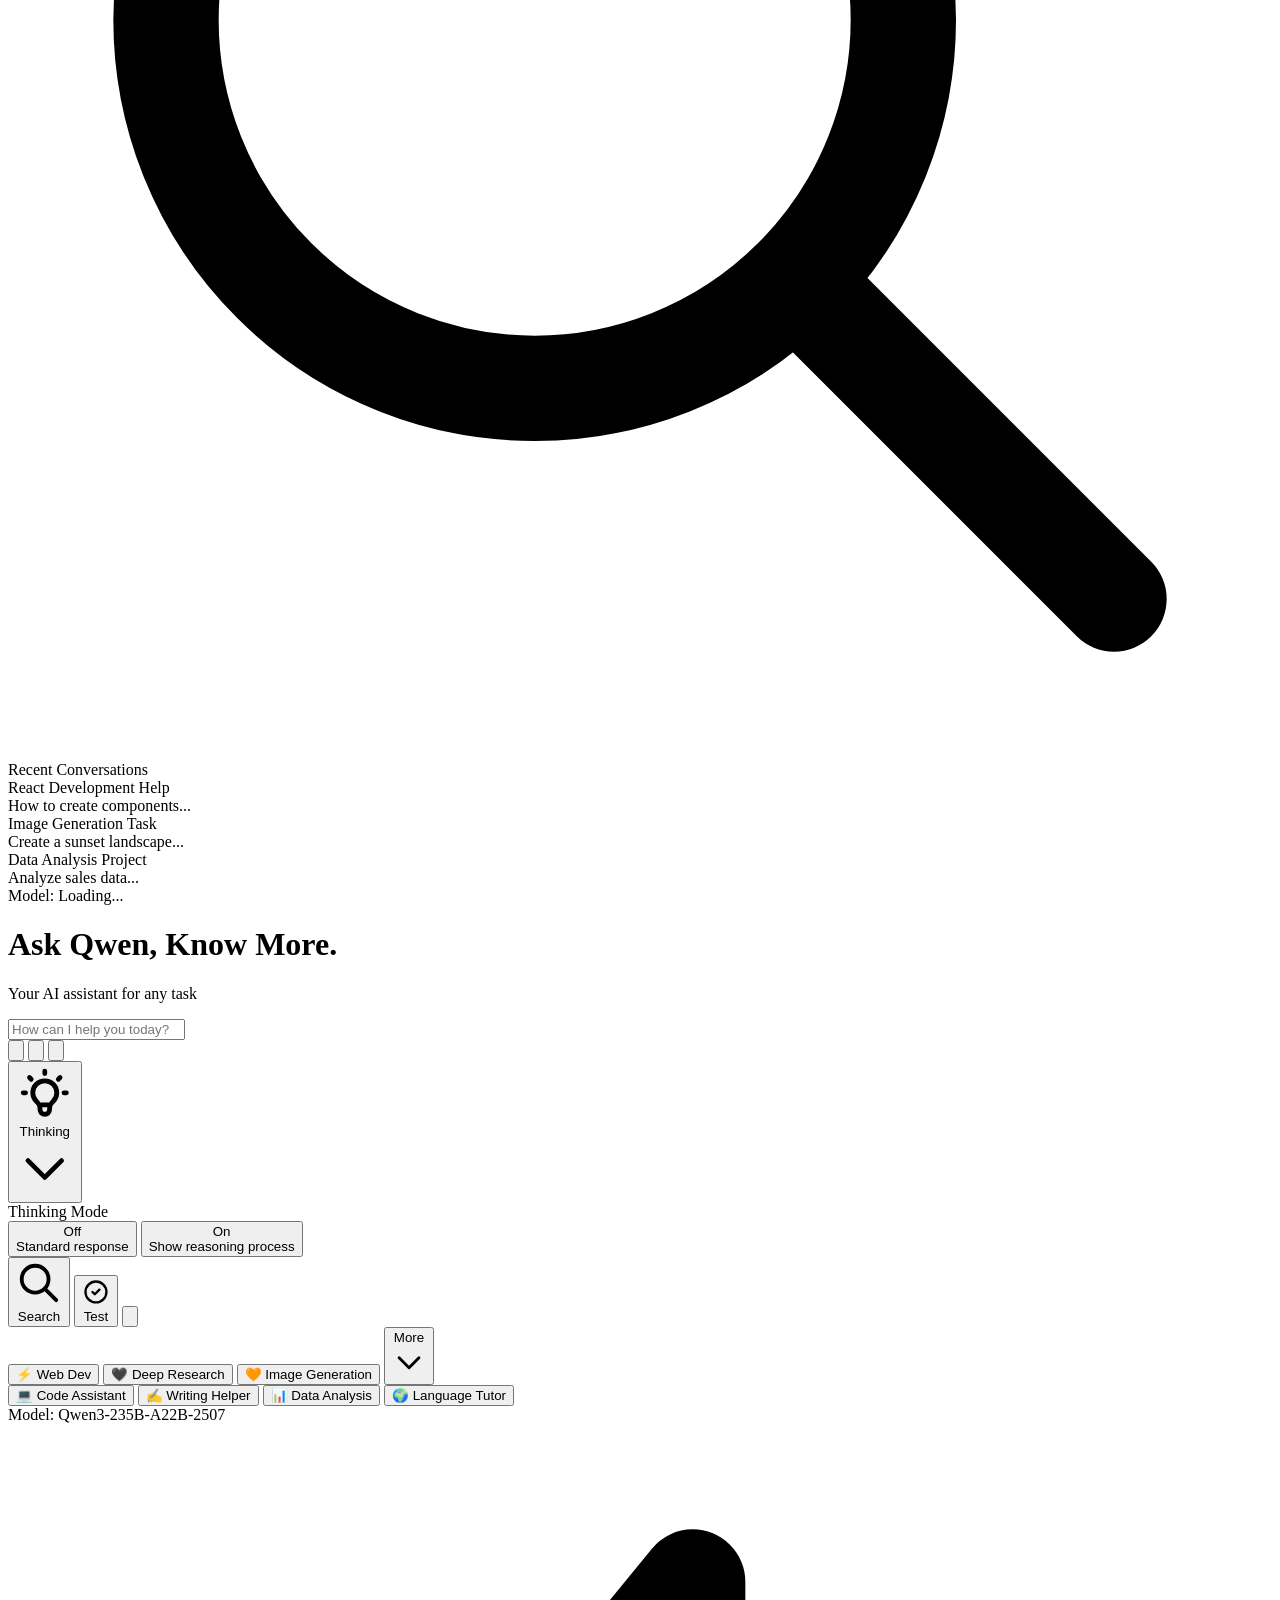
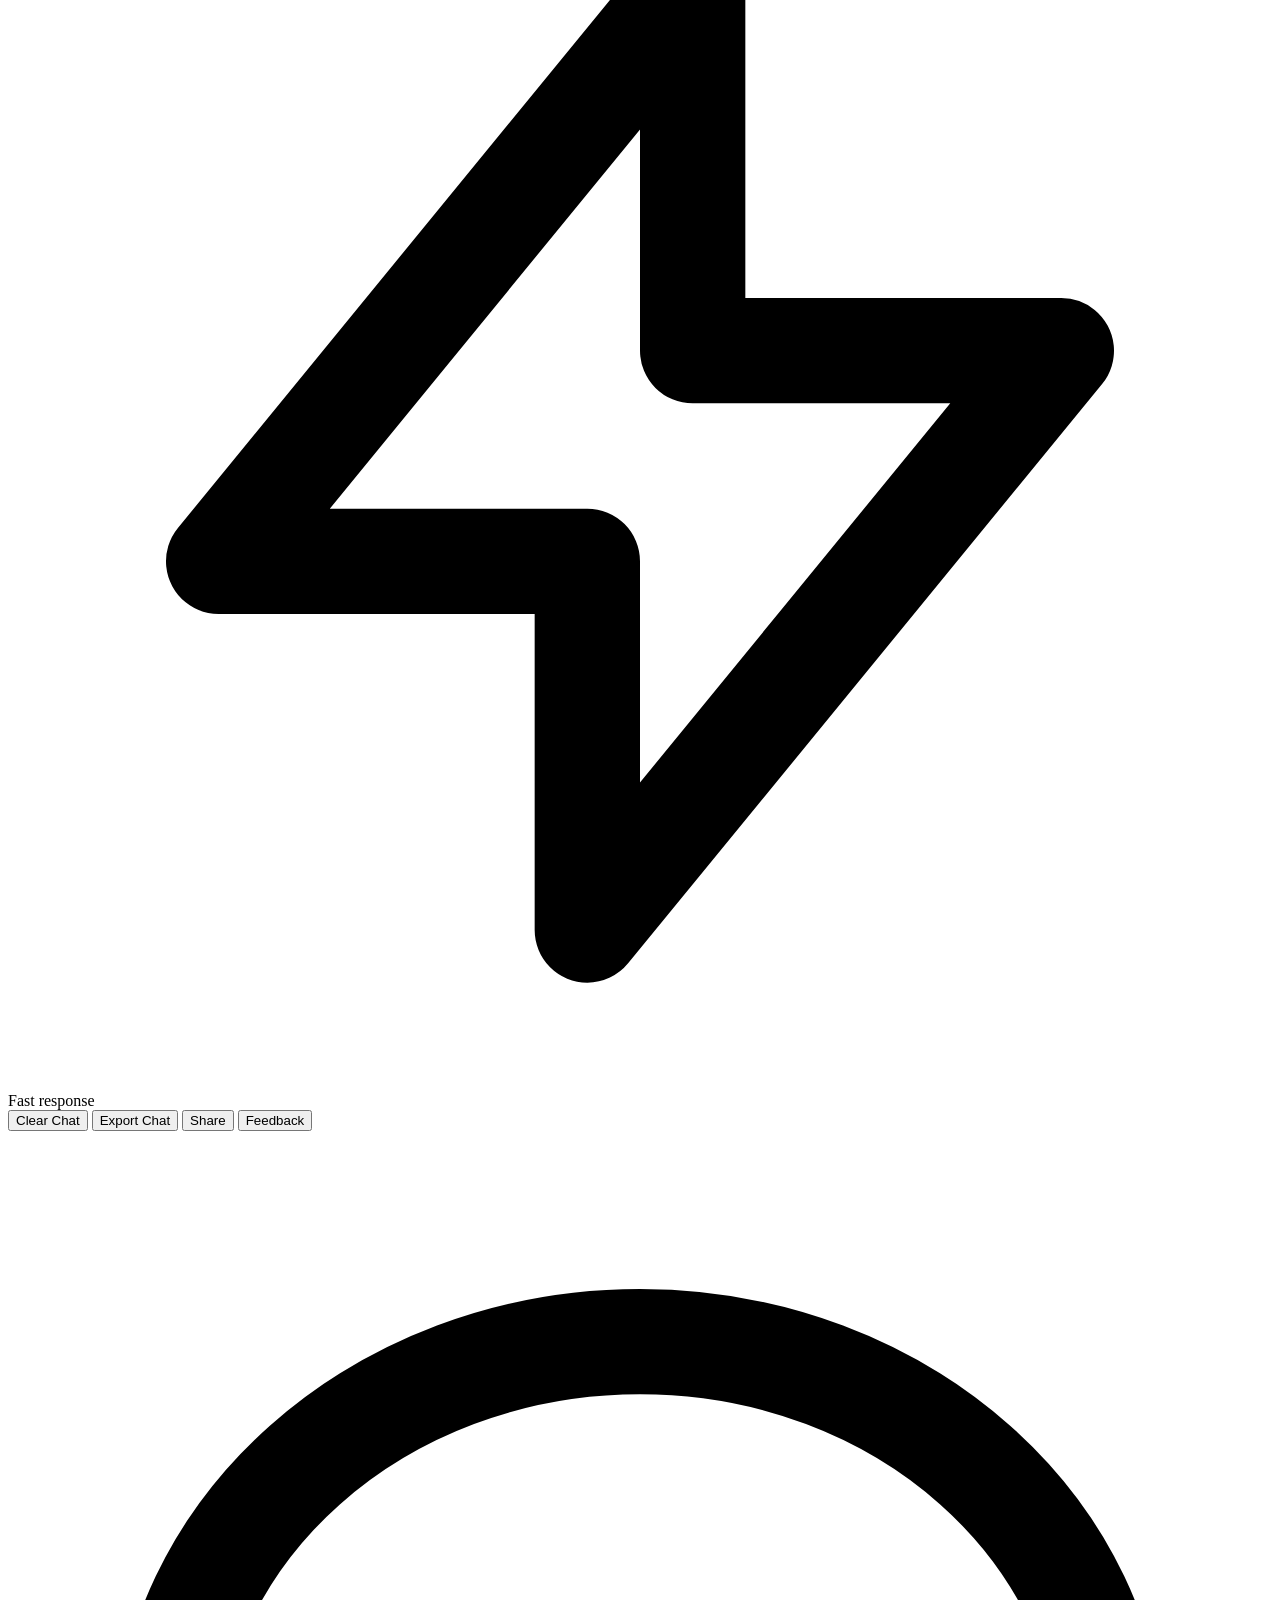
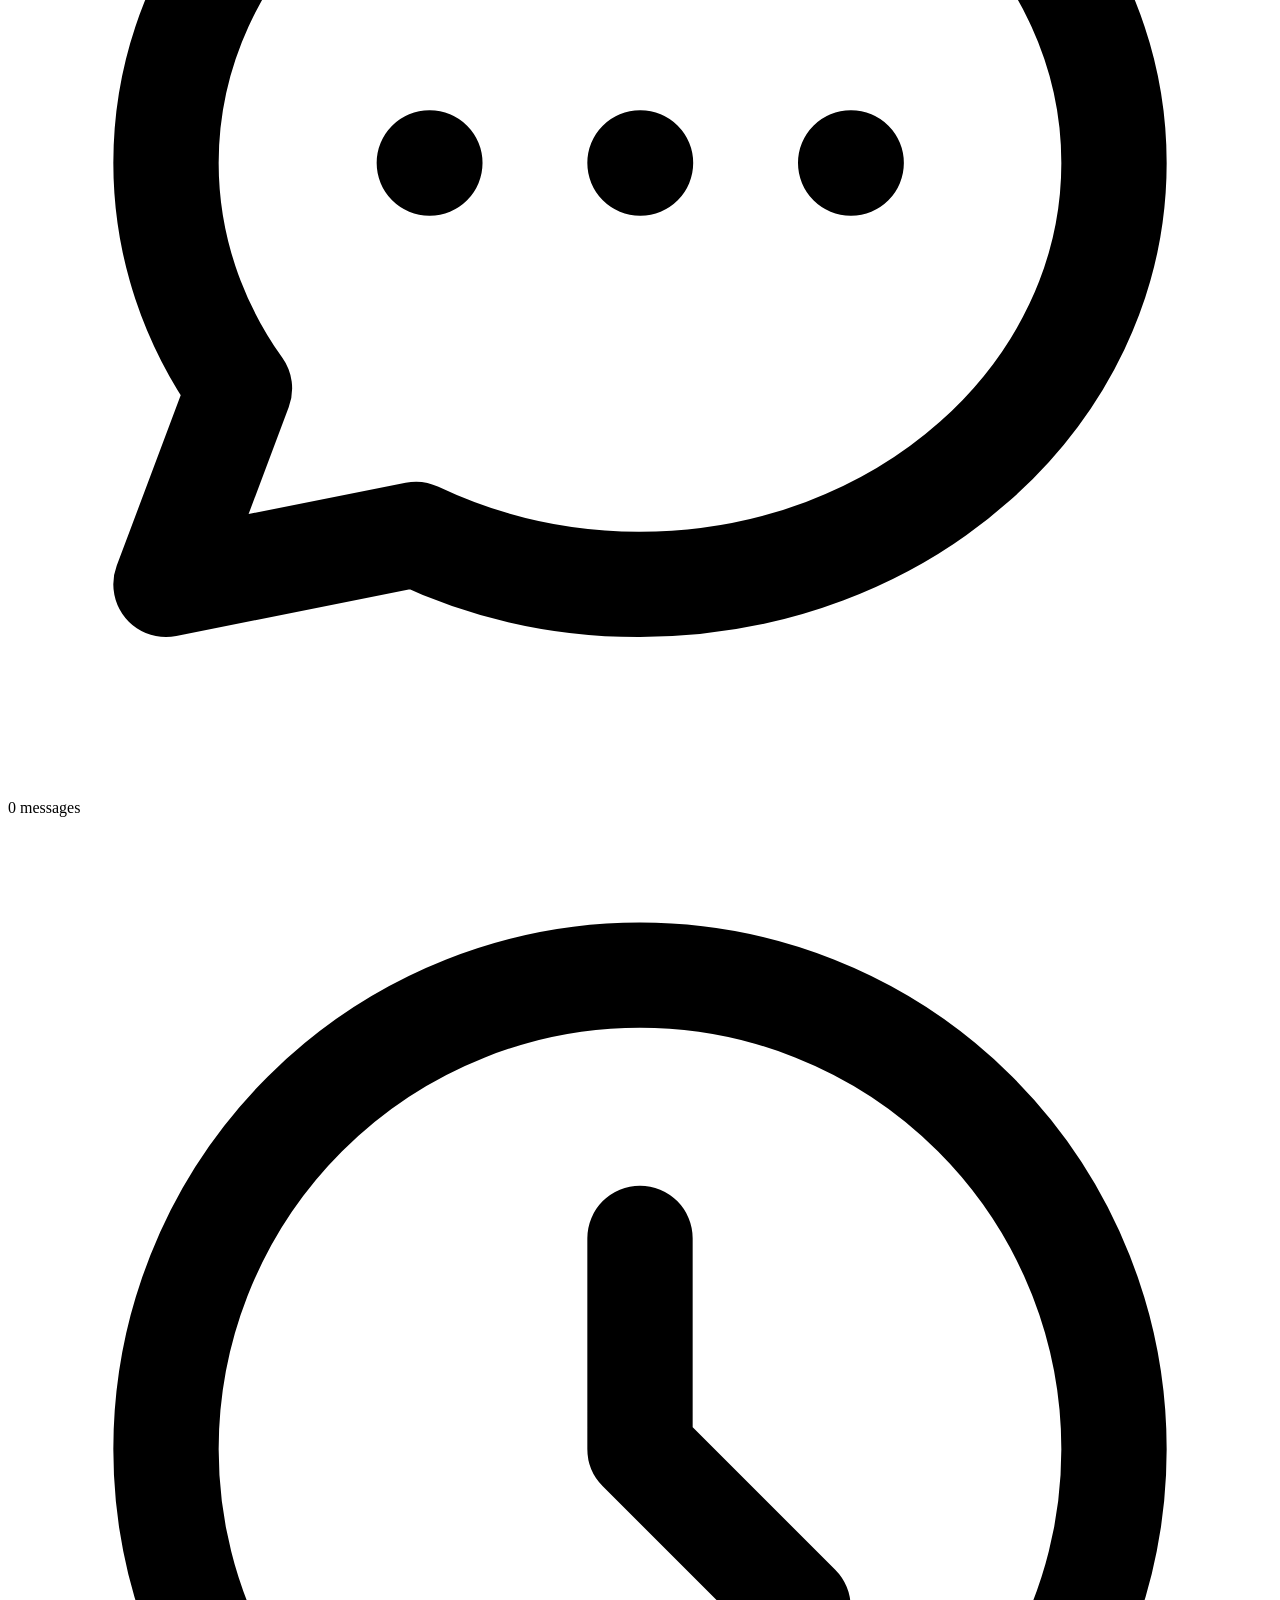
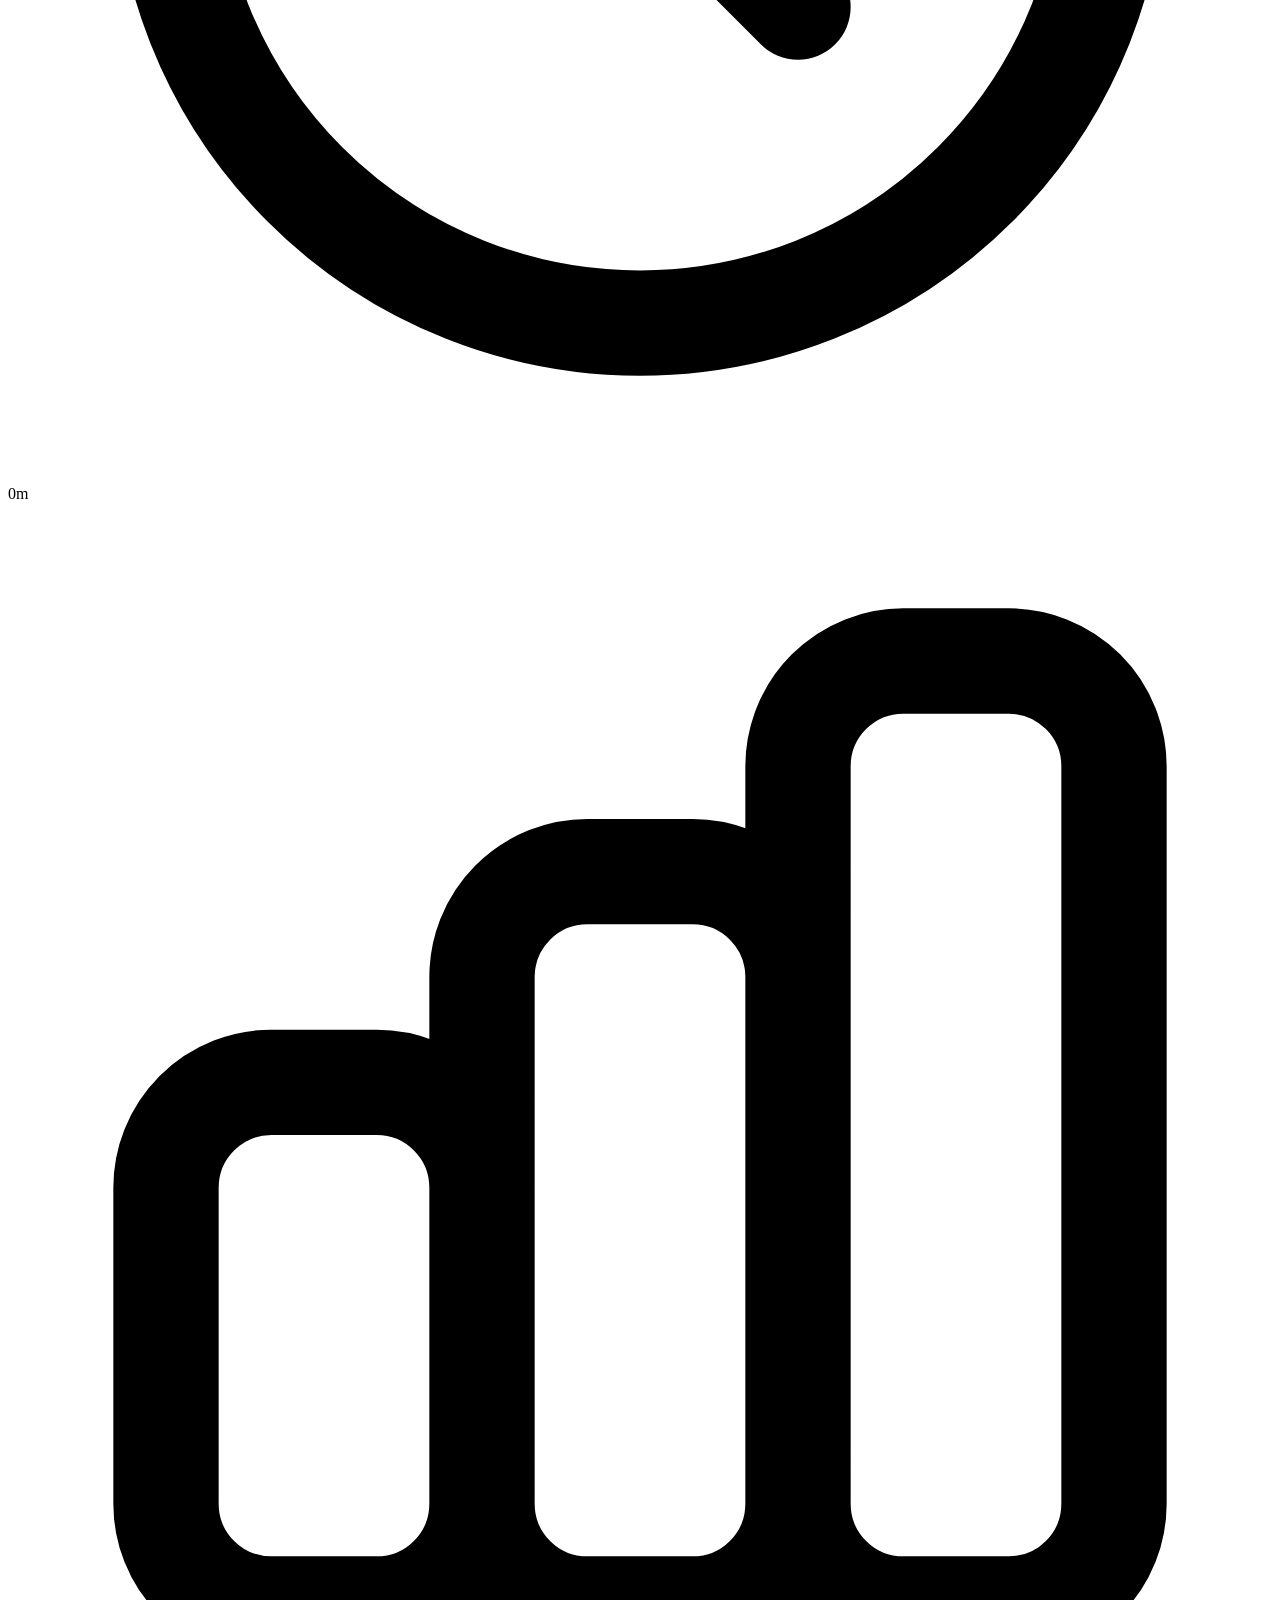
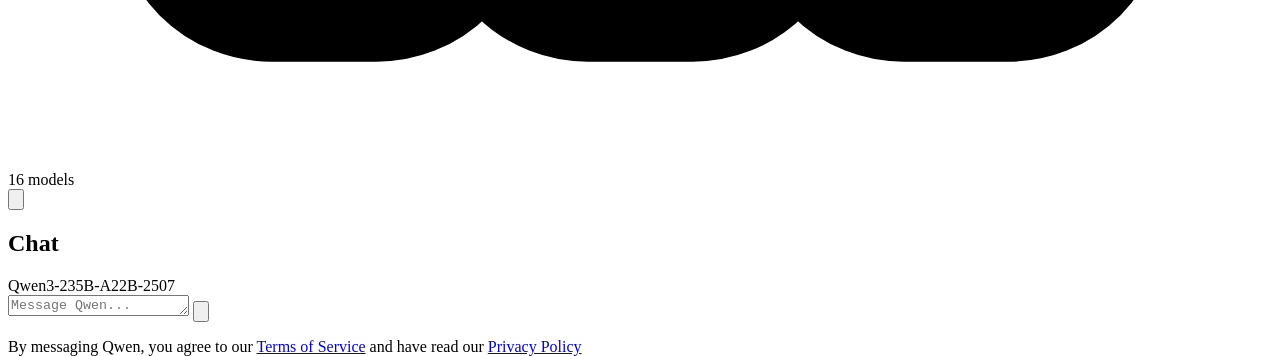
==== commit 6b9f7ed2: "auto-commit for b2ab4dc6-1e3f-442a-8628-6150b646bb48" ====
--- a/ui_clone/index.html
+++ b/ui_clone/index.html
@@ -511,8 +511,10 @@
         </div>
     </div>
 
-    <!-- Hidden file input for uploads -->
+    <!-- Hidden file inputs for uploads -->
     <input type="file" id="file-input" class="hidden" multiple accept="image/*,text/*,.pdf,.doc,.docx">
+    <input type="file" id="camera-input" class="hidden" accept="image/*" capture="environment">
+    <input type="file" id="voice-input" class="hidden" accept="audio/*">
 
     <script src="/assets/script.js" defer></script>
 </body>
